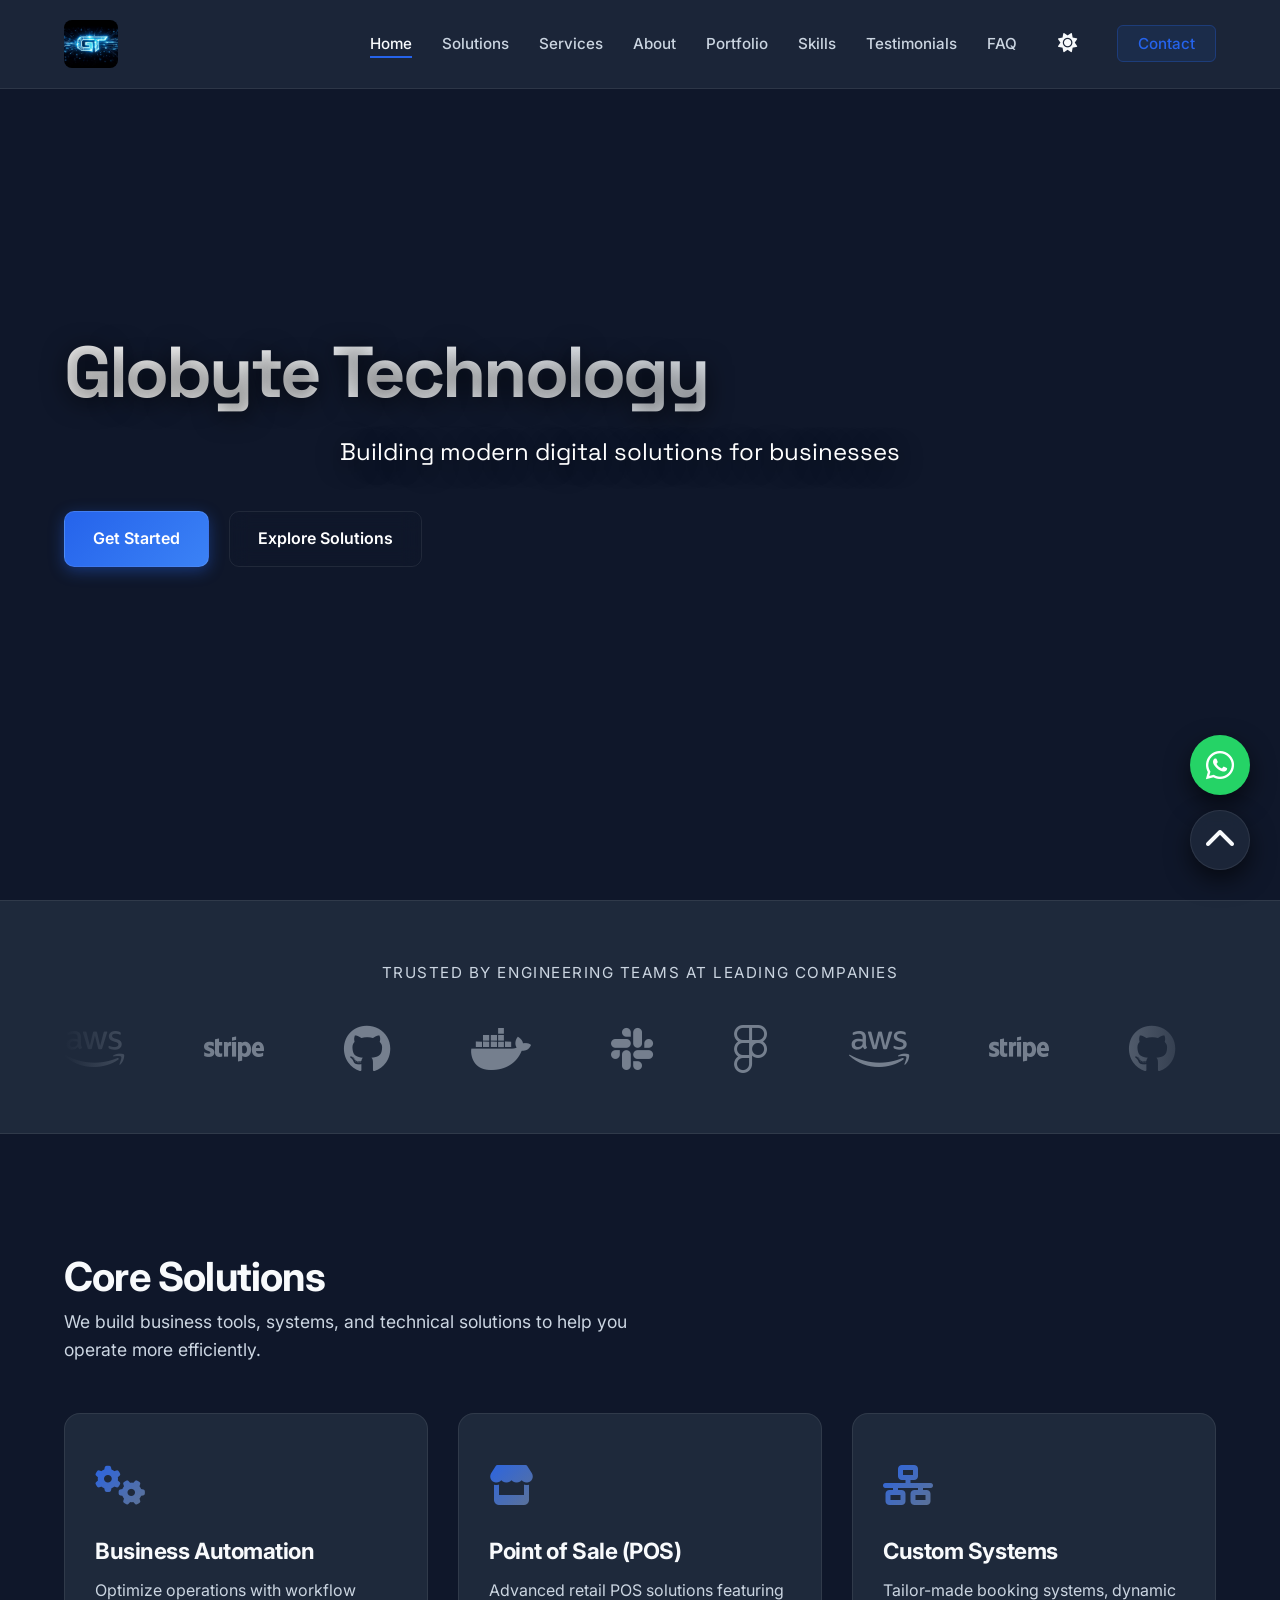
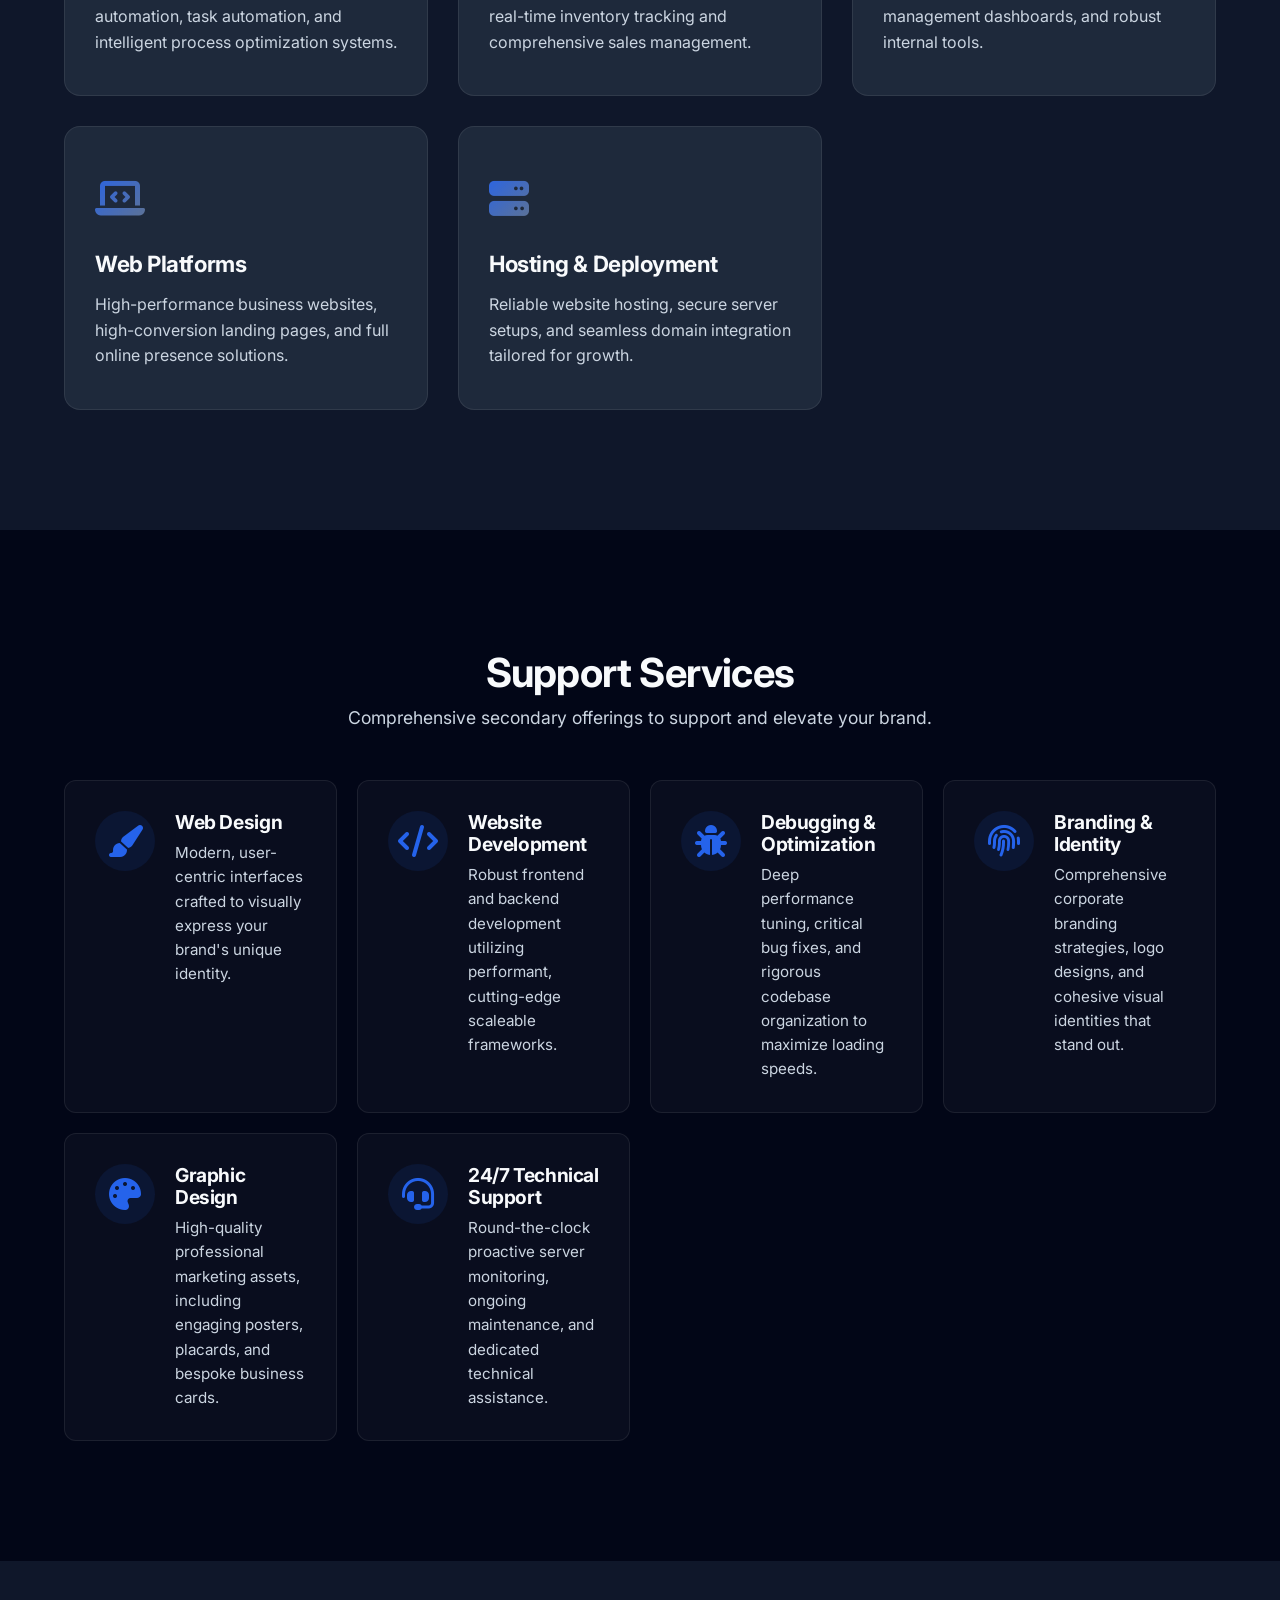
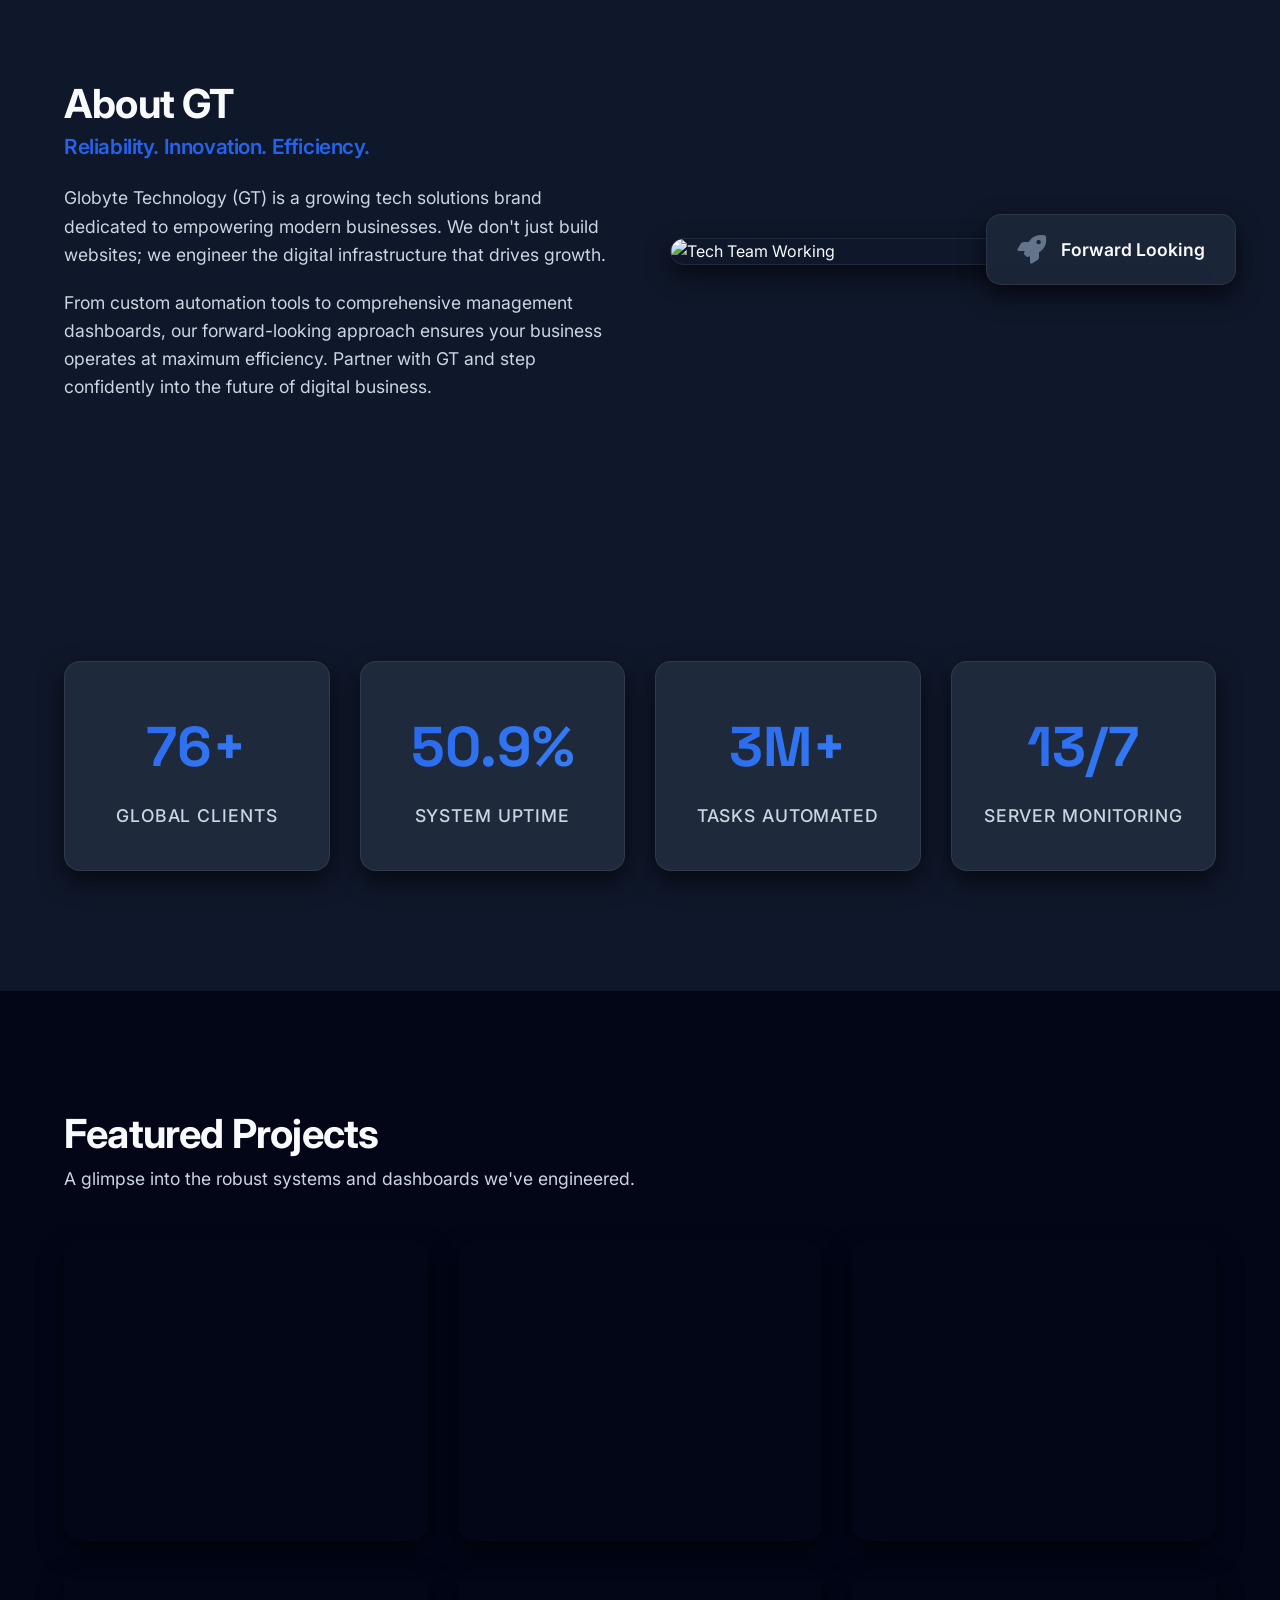
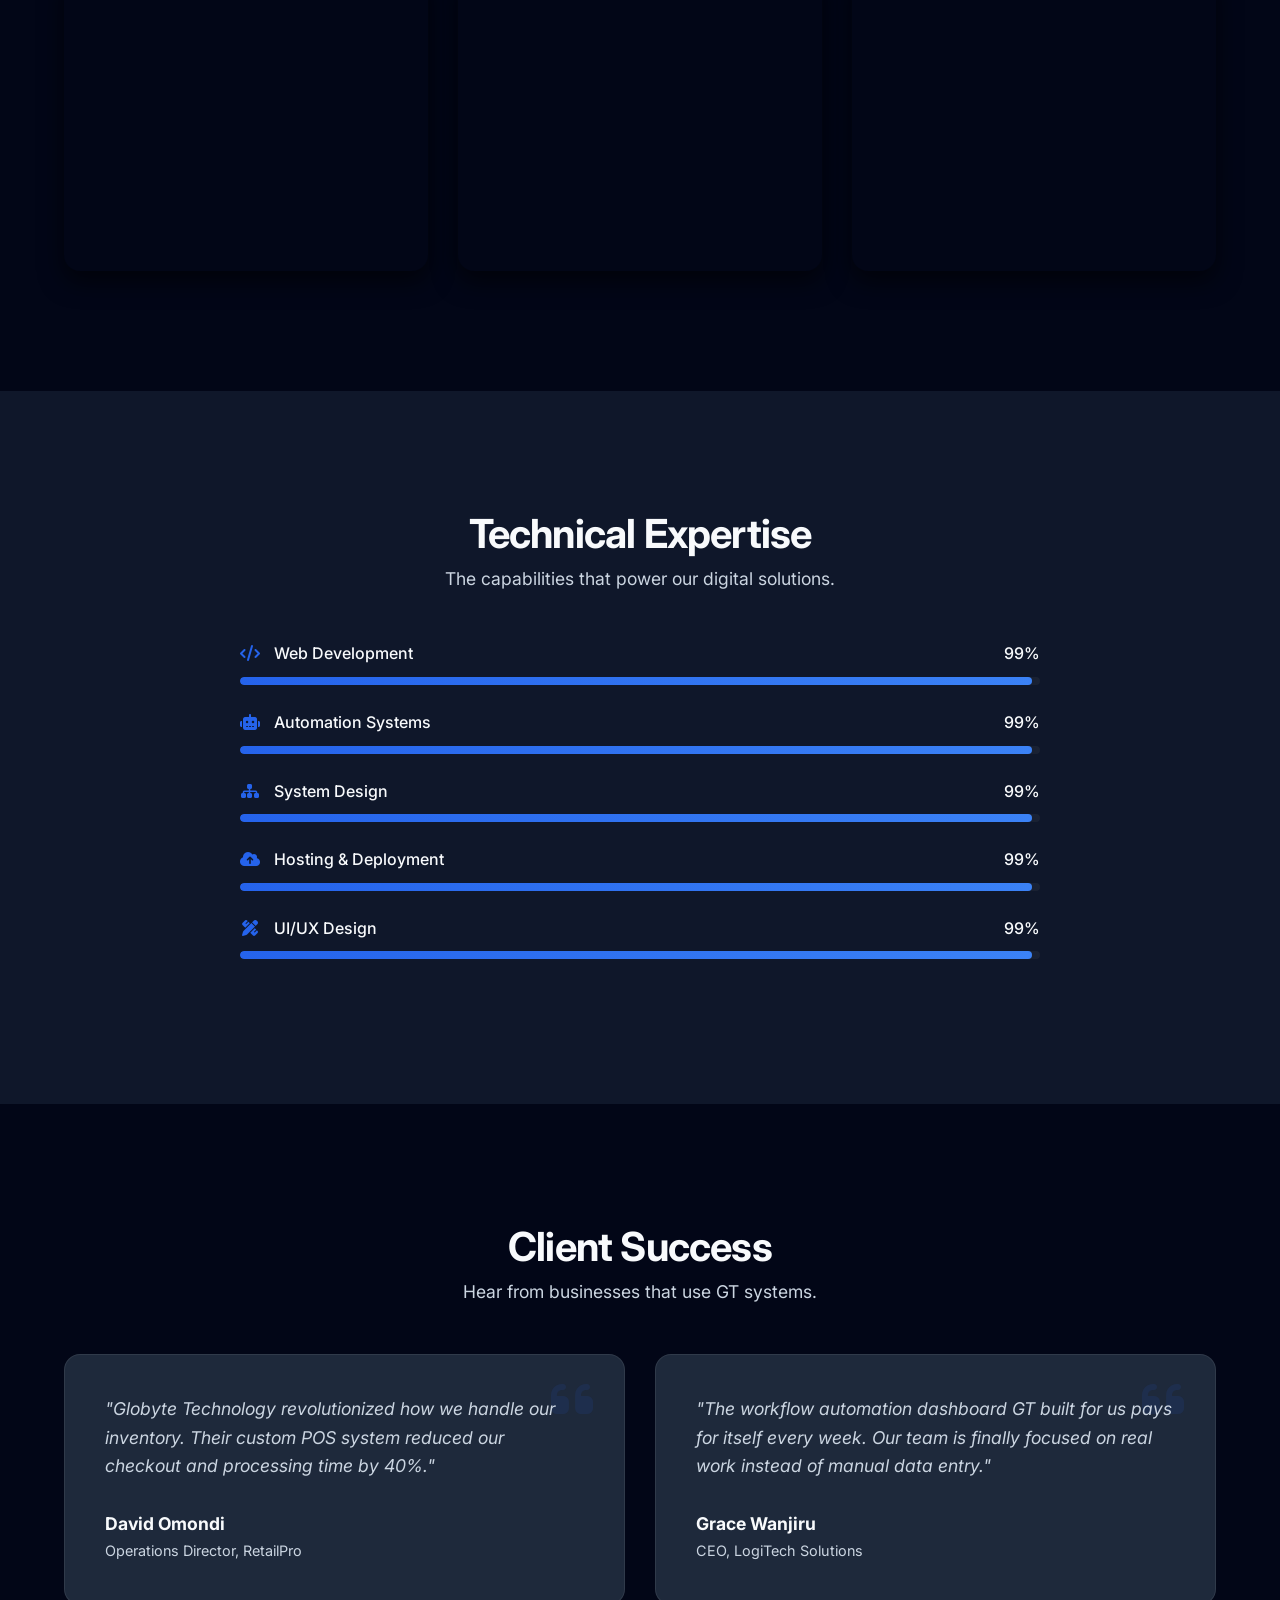
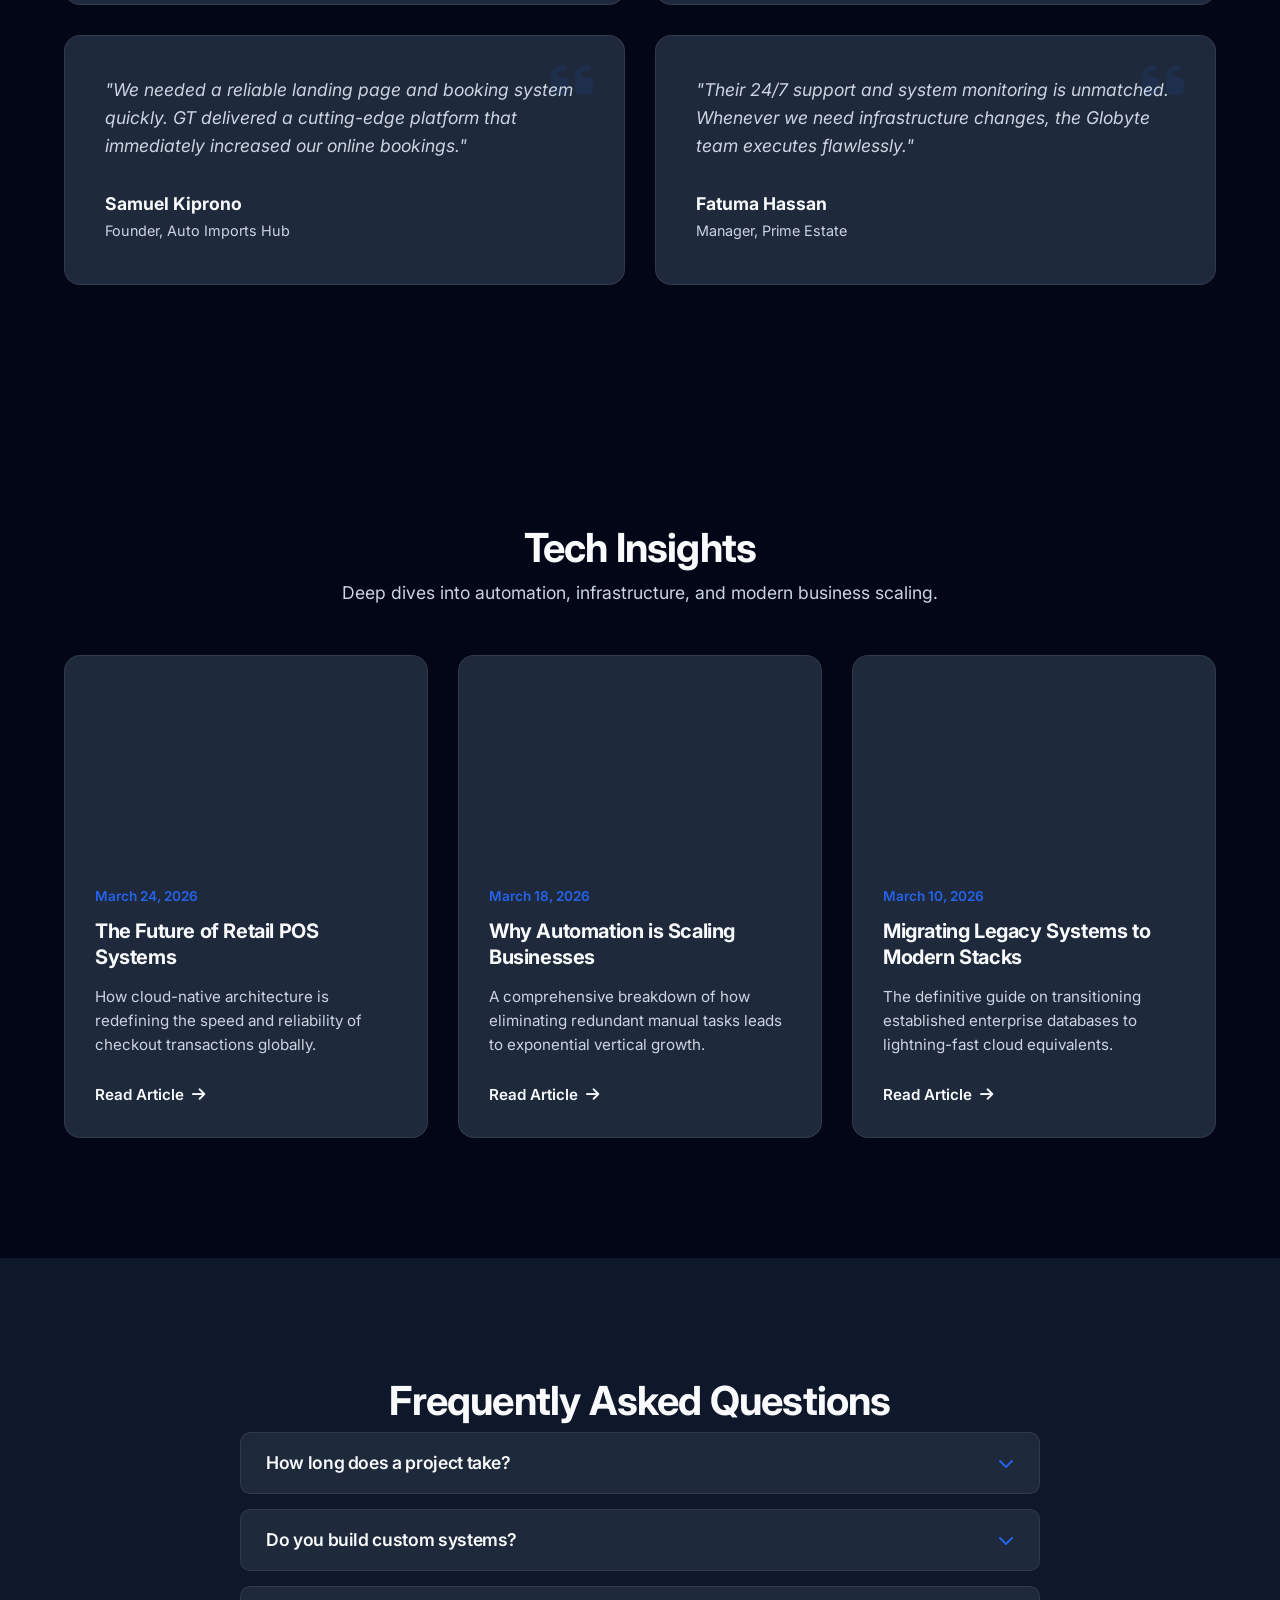
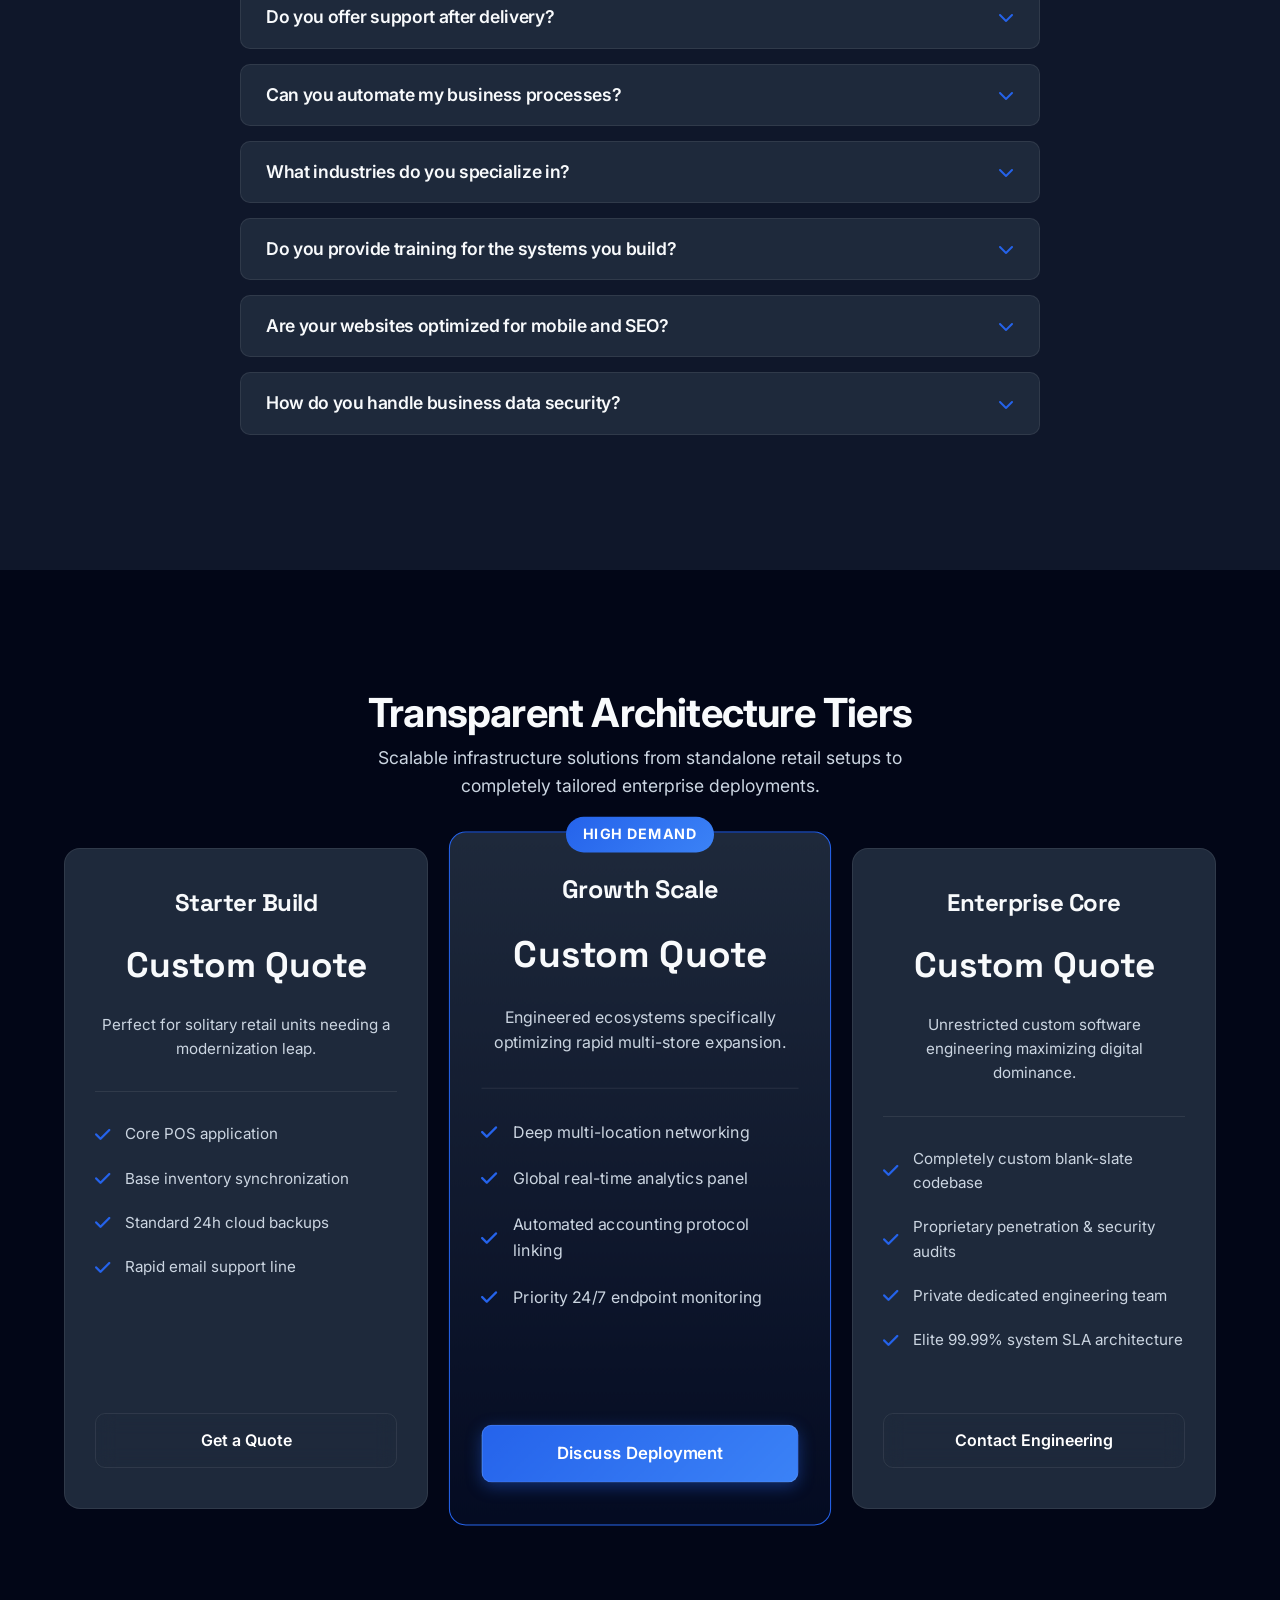
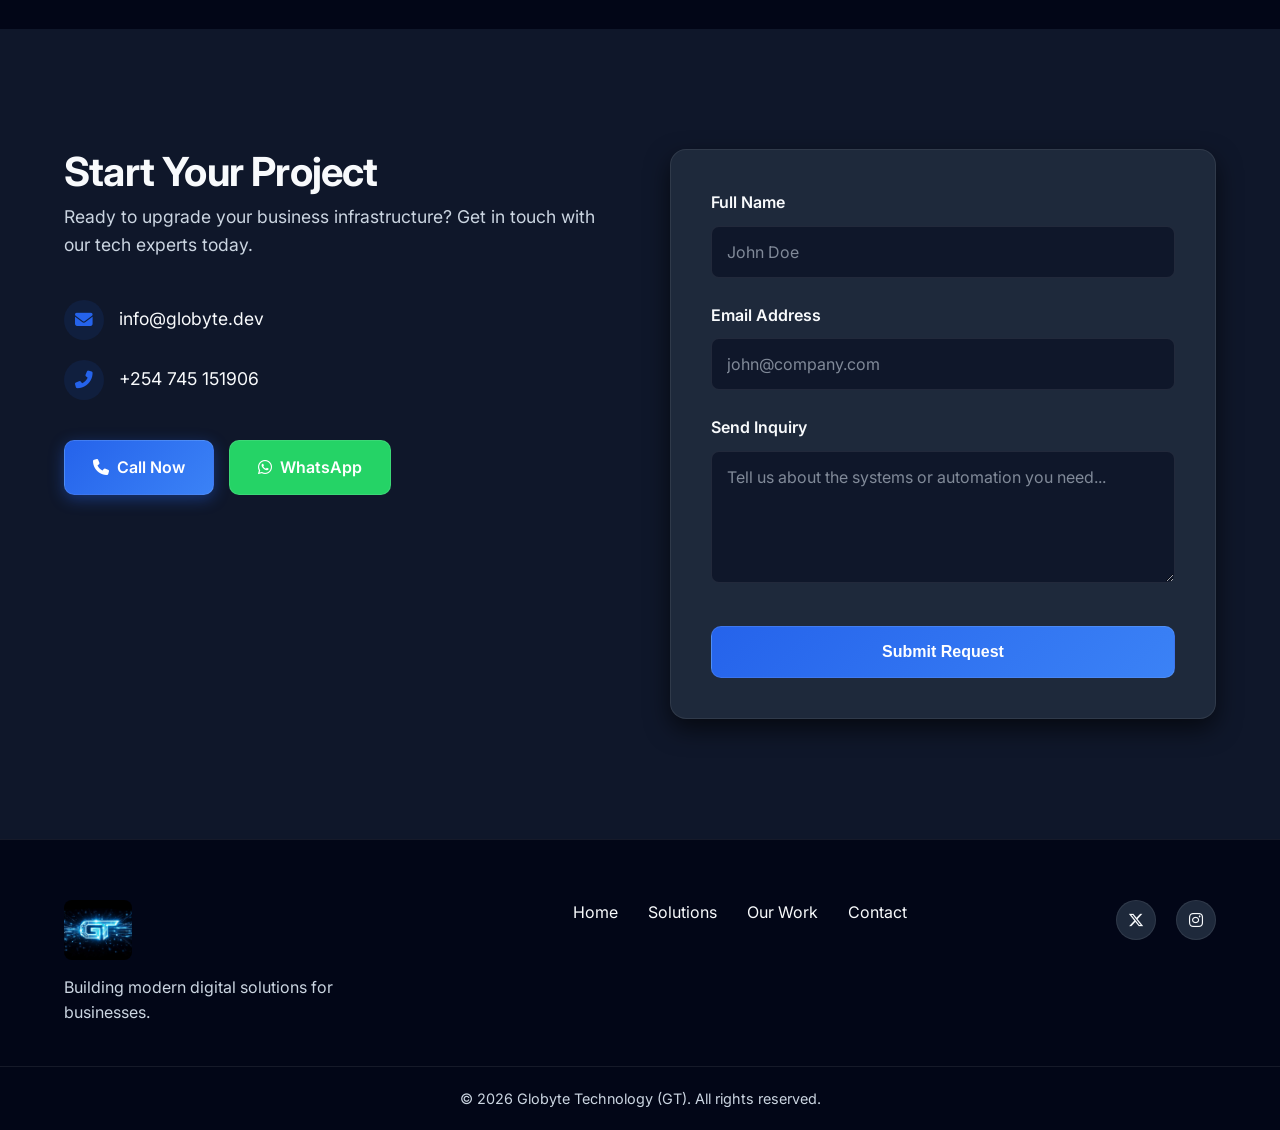
==== index.html @ 7b81b3b0 "Add files via upload" ====
<!DOCTYPE html>
<html lang="en">

<head>
    <meta charset="UTF-8">
    <meta name="viewport" content="width=device-width, initial-scale=1.0">
    <title>Globyte Technology | Premium Digital Solutions</title>
    <!-- Fonts -->
    <link rel="preconnect" href="https://fonts.googleapis.com">
    <link rel="preconnect" href="https://fonts.gstatic.com" crossorigin>
    <link
        href="https://fonts.googleapis.com/css2?family=Inter:wght@300;400;500;600;700;800&family=Space+Grotesk:wght@300;400;500;600;700&display=swap"
        rel="stylesheet">
    <!-- Icons -->
    <link rel="stylesheet" href="https://cdnjs.cloudflare.com/ajax/libs/font-awesome/6.5.2/css/all.min.css">
    <!-- Favicon -->
    <link rel="icon" href="logo.jpg" type="image/jpeg">
    <!-- Custom CSS -->
    <link rel="stylesheet" href="style.css">
</head>

<body>

    <!-- Navigation -->
    <header id="header" class="header">
        <div class="container nav-container">
            <a href="#home" class="logo">
                <img src="logo.jpg" alt="Globyte Technology Logo" class="logo-img">
            </a>
            <button class="mobile-nav-toggle" aria-label="Toggle navigation">
                <i class="fas fa-bars"></i>
            </button>
            <nav class="main-nav">
                <ul class="nav-list">
                    <li><a href="#home" class="nav-link">Home</a></li>
                    <li><a href="#solutions" class="nav-link">Solutions</a></li>
                    <li><a href="#services" class="nav-link">Services</a></li>
                    <li><a href="#about" class="nav-link">About</a></li>
                    <li><a href="#portfolio" class="nav-link">Portfolio</a></li>
                    <li><a href="#skills" class="nav-link">Skills</a></li>
                    <li><a href="#testimonials" class="nav-link">Testimonials</a></li>
                    <li><a href="#faq" class="nav-link">FAQ</a></li>
                    <li>
                        <button id="themeToggle" class="theme-toggle-btn" aria-label="Toggle Theme">
                            <i class="fas fa-sun"></i>
                        </button>
                    </li>
                    <li><a href="#contact" class="nav-link btn-navbar">Contact</a></li>
                </ul>
            </nav>
        </div>
    </header>

    <!-- Hero Section -->
    <section id="home" class="hero">
        <!-- Interactive Tech Particles Background -->
        <div id="particles-js" class="particles-container"></div>
        <div class="container hero-container" style="position: relative; z-index: 2;">
            <h1 class="hero-title reveal">Globyte Technology</h1>
            <p class="hero-tagline">Building modern digital solutions for businesses</p>
            <div class="hero-actions">
                <a href="#contact" class="btn btn-primary">Get Started</a>
                <a href="#solutions" class="btn btn-secondary">Explore Solutions</a>
            </div>
        </div>
    </section>

    <!-- Trusted By Section -->
    <section class="trusted-section">
        <div class="container">
            <p class="trusted-title">Trusted by engineering teams at leading companies</p>
            <div class="logo-carousel">
                <div class="logo-track">
                    <i class="fab fa-aws logo-icon"></i>
                    <i class="fab fa-stripe logo-icon"></i>
                    <i class="fab fa-github logo-icon"></i>
                    <i class="fab fa-docker logo-icon"></i>
                    <i class="fab fa-slack logo-icon"></i>
                    <i class="fab fa-figma logo-icon"></i>
                    <!-- Duplicated for infinite scroll -->
                    <i class="fab fa-aws logo-icon"></i>
                    <i class="fab fa-stripe logo-icon"></i>
                    <i class="fab fa-github logo-icon"></i>
                    <i class="fab fa-docker logo-icon"></i>
                    <i class="fab fa-slack logo-icon"></i>
                    <i class="fab fa-figma logo-icon"></i>
                </div>
            </div>
        </div>
    </section>

    <!-- Solutions Section -->
    <section id="solutions" class="section bg-dark">
        <div class="container section-header">
            <h2 class="section-title">Core Solutions</h2>
            <p class="section-subtitle">We build business tools, systems, and technical solutions to help you operate
                more efficiently.</p>
        </div>
        <div class="container solutions-grid">
            <!-- Solution Card 1 -->
            <div class="card solution-card reveal">
                <div class="card-icon"><i class="fas fa-cogs"></i></div>
                <h3 class="card-title">Business Automation</h3>
                <p class="card-desc">Optimize operations with workflow automation, task automation, and intelligent
                    process optimization systems.</p>
            </div>
            <!-- Solution Card 2 -->
            <div class="card solution-card reveal">
                <div class="card-icon"><i class="fas fa-store"></i></div>
                <h3 class="card-title">Point of Sale (POS)</h3>
                <p class="card-desc">Advanced retail POS solutions featuring real-time inventory tracking and
                    comprehensive sales management.</p>
            </div>
            <!-- Solution Card 3 -->
            <div class="card solution-card reveal">
                <div class="card-icon"><i class="fas fa-network-wired"></i></div>
                <h3 class="card-title">Custom Systems</h3>
                <p class="card-desc">Tailor-made booking systems, dynamic management dashboards, and robust internal
                    tools.</p>
            </div>
            <!-- Solution Card 4 -->
            <div class="card solution-card reveal">
                <div class="card-icon"><i class="fas fa-laptop-code"></i></div>
                <h3 class="card-title">Web Platforms</h3>
                <p class="card-desc">High-performance business websites, high-conversion landing pages, and full online
                    presence solutions.</p>
            </div>
            <!-- Solution Card 5 -->
            <div class="card solution-card reveal">
                <div class="card-icon"><i class="fas fa-server"></i></div>
                <h3 class="card-title">Hosting & Deployment</h3>
                <p class="card-desc">Reliable website hosting, secure server setups, and seamless domain integration
                    tailored for growth.</p>
            </div>
        </div>
    </section>

    <!-- Services Section -->
    <section id="services" class="section bg-darker">
        <div class="container section-header center">
            <h2 class="section-title">Support Services</h2>
            <p class="section-subtitle">Comprehensive secondary offerings to support and elevate your brand.</p>
        </div>
        <div class="container services-grid">
            <div class="service-item reveal">
                <i class="fas fa-paint-brush"></i>
                <div class="service-content">
                    <h4>Web Design</h4>
                    <p>Modern, user-centric interfaces crafted to visually express your brand's unique identity.</p>
                </div>
            </div>
            <div class="service-item reveal">
                <i class="fas fa-code"></i>
                <div class="service-content">
                    <h4>Website Development</h4>
                    <p>Robust frontend and backend development utilizing performant, cutting-edge scaleable frameworks.
                    </p>
                </div>
            </div>
            <div class="service-item reveal">
                <i class="fas fa-bug"></i>
                <div class="service-content">
                    <h4>Debugging & Optimization</h4>
                    <p>Deep performance tuning, critical bug fixes, and rigorous codebase organization to maximize
                        loading speeds.</p>
                </div>
            </div>
            <div class="service-item reveal">
                <i class="fas fa-fingerprint"></i>
                <div class="service-content">
                    <h4>Branding & Identity</h4>
                    <p>Comprehensive corporate branding strategies, logo designs, and cohesive visual identities that
                        stand out.</p>
                </div>
            </div>
            <div class="service-item reveal">
                <i class="fas fa-palette"></i>
                <div class="service-content">
                    <h4>Graphic Design</h4>
                    <p>High-quality professional marketing assets, including engaging posters, placards, and bespoke
                        business cards.</p>
                </div>
            </div>
            <div class="service-item reveal">
                <i class="fas fa-headset"></i>
                <div class="service-content">
                    <h4>24/7 Technical Support</h4>
                    <p>Round-the-clock proactive server monitoring, ongoing maintenance, and dedicated technical
                        assistance.</p>
                </div>
            </div>
        </div>
    </section>

    <!-- About Section -->
    <section id="about" class="section bg-dark">
        <div class="container about-container">
            <div class="about-content reveal">
                <h2 class="section-title">About GT</h2>
                <h3 class="about-subtitle">Reliability. Innovation. Efficiency.</h3>
                <p>Globyte Technology (GT) is a growing tech solutions brand dedicated to empowering modern businesses.
                    We don't just build websites; we engineer the digital infrastructure that drives growth.</p>
                <p>From custom automation tools to comprehensive management dashboards, our forward-looking approach
                    ensures your business operates at maximum efficiency. Partner with GT and step confidently into the
                    future of digital business.</p>
            </div>
            <div class="about-visual reveal">
                <div class="about-image-wrapper">
                    <img src="https://images.unsplash.com/photo-1573164713988-8665fc963095?auto=format&fit=crop&q=80&w=800"
                        alt="Tech Team Working" class="req-img">
                    <div class="glass-float">
                        <i class="fas fa-rocket"></i> <span class="float-text">Forward Looking</span>
                    </div>
                </div>
            </div>
        </div>
    </section>

    <!-- Stats Section -->
    <section class="section stats-section bg-dark">
        <div class="container">
            <div class="stats-grid">
                <div class="stat-item reveal">
                    <div class="stat-number" data-target="150" data-suffix="+">0</div>
                    <p class="stat-label">Global Clients</p>
                </div>
                <div class="stat-item reveal">
                    <div class="stat-number" data-target="99" data-suffix=".9%">0</div>
                    <p class="stat-label">System Uptime</p>
                </div>
                <div class="stat-item reveal">
                    <div class="stat-number" data-target="5" data-suffix="M+">0</div>
                    <p class="stat-label">Tasks Automated</p>
                </div>
                <div class="stat-item reveal">
                    <div class="stat-number" data-target="24" data-suffix="/7">0</div>
                    <p class="stat-label">Server Monitoring</p>
                </div>
            </div>
        </div>
    </section>

    <!-- Portfolio Section -->
    <section id="portfolio" class="section bg-darker">
        <div class="container section-header">
            <h2 class="section-title">Featured Projects</h2>
            <p class="section-subtitle">A glimpse into the robust systems and dashboards we've engineered.</p>
        </div>
        <div class="container portfolio-grid">
            <div class="portfolio-card reveal">
                <div class="portfolio-img"
                    style="background-image: url('https://images.unsplash.com/photo-1556740738-b6a63e27c4df?auto=format&fit=crop&q=80&w=800');">
                </div>
                <div class="portfolio-info">
                    <h4>Retail POS Dashboard</h4>
                    <p>Real-time inventory and sales tracking interface.</p>
                </div>
            </div>
            <div class="portfolio-card reveal">
                <div class="portfolio-img"
                    style="background-image: url('https://images.unsplash.com/photo-1460925895917-afdab827c52f?auto=format&fit=crop&q=80&w=800');">
                </div>
                <div class="portfolio-info">
                    <h4>Admin Analytics Panel</h4>
                    <p>Comprehensive data visualization and management system.</p>
                </div>
            </div>
            <div class="portfolio-card reveal">
                <div class="portfolio-img"
                    style="background-image: url('https://images.unsplash.com/photo-1555066931-bf19f8fd1085?auto=format&fit=crop&q=80&w=800');">
                </div>
                <div class="portfolio-info">
                    <h4>Workflow Automation Platform</h4>
                    <p>Custom software bridging gaps across major enterprise apps.</p>
                </div>
            </div>
            <div class="portfolio-card reveal">
                <div class="portfolio-img"
                    style="background-image: url('https://images.unsplash.com/photo-1518770660439-4636190af475?auto=format&fit=crop&q=80&w=800');">
                </div>
                <div class="portfolio-info">
                    <h4>Custom IoT Infrastructure</h4>
                    <p>Scalable hardware integration and real-time monitoring networks.</p>
                </div>
            </div>
            <div class="portfolio-card reveal">
                <div class="portfolio-img"
                    style="background-image: url('https://images.unsplash.com/photo-1550751827-4bd374c3f58b?auto=format&fit=crop&q=80&w=800');">
                </div>
                <div class="portfolio-info">
                    <h4>Enterprise Security Audits</h4>
                    <p>Full-stack vulnerability detection and protocol restructuring.</p>
                </div>
            </div>
            <div class="portfolio-card reveal">
                <div class="portfolio-img"
                    style="background-image: url('https://images.unsplash.com/photo-1488590528505-98d2b5aba04b?auto=format&fit=crop&q=80&w=800');">
                </div>
                <div class="portfolio-info">
                    <h4>B2B Client Portals</h4>
                    <p>Secure, high-performance web applications built natively.</p>
                </div>
            </div>
        </div>
    </section>

    <!-- Skills Section -->
    <section id="skills" class="section bg-dark">
        <div class="container section-header center">
            <h2 class="section-title">Technical Expertise</h2>
            <p class="section-subtitle">The capabilities that power our digital solutions.</p>
        </div>
        <div class="container skills-container">
            <div class="skill-item reveal">
                <div class="skill-info">
                    <span class="skill-name"><i class="fas fa-code"></i> Web Development</span>
                    <span class="skill-percent">99%</span>
                </div>
                <div class="skill-bar">
                    <div class="skill-progress" data-width="99%"></div>
                </div>
            </div>
            <div class="skill-item reveal">
                <div class="skill-info">
                    <span class="skill-name"><i class="fas fa-robot"></i> Automation Systems</span>
                    <span class="skill-percent">99%</span>
                </div>
                <div class="skill-bar">
                    <div class="skill-progress" data-width="99%"></div>
                </div>
            </div>
            <div class="skill-item reveal">
                <div class="skill-info">
                    <span class="skill-name"><i class="fas fa-sitemap"></i> System Design</span>
                    <span class="skill-percent">99%</span>
                </div>
                <div class="skill-bar">
                    <div class="skill-progress" data-width="99%"></div>
                </div>
            </div>
            <div class="skill-item reveal">
                <div class="skill-info">
                    <span class="skill-name"><i class="fas fa-cloud-upload-alt"></i> Hosting & Deployment</span>
                    <span class="skill-percent">99%</span>
                </div>
                <div class="skill-bar">
                    <div class="skill-progress" data-width="99%"></div>
                </div>
            </div>
            <div class="skill-item reveal">
                <div class="skill-info">
                    <span class="skill-name"><i class="fas fa-pencil-ruler"></i> UI/UX Design</span>
                    <span class="skill-percent">99%</span>
                </div>
                <div class="skill-bar">
                    <div class="skill-progress" data-width="99%"></div>
                </div>
            </div>
        </div>
    </section>

    <!-- Testimonials Section -->
    <section id="testimonials" class="section bg-darker">
        <div class="container section-header center">
            <h2 class="section-title">Client Success</h2>
            <p class="section-subtitle">Hear from businesses that use GT systems.</p>
        </div>
        <div class="container testimonials-grid">
            <!-- Testimonial 1 -->
            <div class="testimonial-card reveal">
                <i class="fas fa-quote-left quote-icon"></i>
                <p class="testimonial-text">"Globyte Technology revolutionized how we handle our inventory. Their custom
                    POS system reduced our checkout and processing time by 40%."</p>
                <div class="testimonial-author">

                    <div class="author-info">
                        <strong>David Omondi</strong>
                        <span>Operations Director, RetailPro</span>
                    </div>
                </div>
            </div>
            <!-- Testimonial 2 -->
            <div class="testimonial-card reveal">
                <i class="fas fa-quote-left quote-icon"></i>
                <p class="testimonial-text">"The workflow automation dashboard GT built for us pays for itself every
                    week. Our team is finally focused on real work instead of manual data entry."</p>
                <div class="testimonial-author">

                    <div class="author-info">
                        <strong>Grace Wanjiru</strong>
                        <span>CEO, LogiTech Solutions</span>
                    </div>
                </div>
            </div>
            <!-- Testimonial 3 -->
            <div class="testimonial-card reveal">
                <i class="fas fa-quote-left quote-icon"></i>
                <p class="testimonial-text">"We needed a reliable landing page and booking system quickly. GT delivered
                    a cutting-edge platform that immediately increased our online bookings."</p>
                <div class="testimonial-author">

                    <div class="author-info">
                        <strong>Samuel Kiprono</strong>
                        <span>Founder, Auto Imports Hub</span>
                    </div>
                </div>
            </div>
            <!-- Testimonial 4 -->
            <div class="testimonial-card reveal">
                <i class="fas fa-quote-left quote-icon"></i>
                <p class="testimonial-text">"Their 24/7 support and system monitoring is unmatched. Whenever we need
                    infrastructure changes, the Globyte team executes flawlessly."</p>
                <div class="testimonial-author">

                    <div class="author-info">
                        <strong>Fatuma Hassan</strong>
                        <span>Manager, Prime Estate</span>
                    </div>
                </div>
            </div>
        </div>
    </section>

    <!-- Tech Insights Section -->
    <section id="insights" class="section bg-darker">
        <div class="container">
            <div class="section-header center reveal">
                <h2 class="section-title">Tech Insights</h2>
                <p class="section-subtitle">Deep dives into automation, infrastructure, and modern business scaling.</p>
            </div>
            <div class="insights-grid">
                <a href="article.html" class="insight-card reveal">
                    <div class="insight-img" style="background-image: url('https://images.unsplash.com/photo-1551288049-bebda4e38f71?auto=format&fit=crop&q=80&w=800');"></div>
                    <div class="insight-content">
                        <span class="insight-date">March 24, 2026</span>
                        <h4>The Future of Retail POS Systems</h4>
                        <p>How cloud-native architecture is redefining the speed and reliability of checkout transactions globally.</p>
                        <span class="insight-link">Read Article <i class="fas fa-arrow-right"></i></span>
                    </div>
                </a>
                <a href="article.html" class="insight-card reveal">
                    <div class="insight-img" style="background-image: url('https://images.unsplash.com/photo-1451187580459-43490279c0fa?auto=format&fit=crop&q=80&w=800');"></div>
                    <div class="insight-content">
                        <span class="insight-date">March 18, 2026</span>
                        <h4>Why Automation is Scaling Businesses</h4>
                        <p>A comprehensive breakdown of how eliminating redundant manual tasks leads to exponential vertical growth.</p>
                        <span class="insight-link">Read Article <i class="fas fa-arrow-right"></i></span>
                    </div>
                </a>
                <a href="article.html" class="insight-card reveal">
                    <div class="insight-img" style="background-image: url('https://images.unsplash.com/photo-1504868584819-f8e8b4b6d7e3?auto=format&fit=crop&q=80&w=800');"></div>
                    <div class="insight-content">
                        <span class="insight-date">March 10, 2026</span>
                        <h4>Migrating Legacy Systems to Modern Stacks</h4>
                        <p>The definitive guide on transitioning established enterprise databases to lightning-fast cloud equivalents.</p>
                        <span class="insight-link">Read Article <i class="fas fa-arrow-right"></i></span>
                    </div>
                </a>
            </div>
        </div>
    </section>

    <!-- FAQ Section -->
    <section id="faq" class="section bg-dark">
        <div class="container section-header center">
            <h2 class="section-title">Frequently Asked Questions</h2>
        </div>
        <div class="container faq-container">
            <details class="faq-item reveal">
                <summary class="faq-question">
                    <h4>How long does a project take?</h4>
                    <i class="fas fa-chevron-down"></i>
                </summary>
                <div class="faq-answer">
                    <p>Timelines vary based on complexity. A standard business website takes 2-4 weeks, while custom
                        automation systems or POS dashboards typically require 6-10 weeks of development and testing.
                    </p>
                </div>
            </details>
            <details class="faq-item reveal">
                <summary class="faq-question">
                    <h4>Do you build custom systems?</h4>
                    <i class="fas fa-chevron-down"></i>
                </summary>
                <div class="faq-answer">
                    <p>Yes. Custom system design is our core expertise. We dive deep into your business requirements to
                        architect tailored dashboards, internal tools, and management software that fits your exact
                        workflow.</p>
                </div>
            </details>
            <details class="faq-item reveal">
                <summary class="faq-question">
                    <h4>Do you offer support after delivery?</h4>
                    <i class="fas fa-chevron-down"></i>
                </summary>
                <div class="faq-answer">
                    <p>Absolutely. We provide 24/7 technical support, system maintenance, and performance optimization
                        to ensure your digital infrastructure remains robust and up-to-date.</p>
                </div>
            </details>
            <details class="faq-item reveal">
                <summary class="faq-question">
                    <h4>Can you automate my business processes?</h4>
                    <i class="fas fa-chevron-down"></i>
                </summary>
                <div class="faq-answer">
                    <p>Yes, we specialize in identifying bottlenecks and implementing intelligent workflow and task
                        automation algorithms that save your team hours of manual labor.</p>
                </div>
            </details>
            <!-- New FAQ Items -->
            <details class="faq-item reveal">
                <summary class="faq-question">
                    <h4>What industries do you specialize in?</h4>
                    <i class="fas fa-chevron-down"></i>
                </summary>
                <div class="faq-answer">
                    <p>While our digital solutions are incredibly versatile, our systems are especially impactful for
                        retail, logistics, real estate, and service-oriented businesses aiming to scale quickly in local
                        and global markets.</p>
                </div>
            </details>
            <details class="faq-item reveal">
                <summary class="faq-question">
                    <h4>Do you provide training for the systems you build?</h4>
                    <i class="fas fa-chevron-down"></i>
                </summary>
                <div class="faq-answer">
                    <p>Absolutely. Delivering the software is only half the job. We provide hands-on remote or live
                        training sessions for your staff, along with comprehensive documentation so your team can use
                        the system confidently.</p>
                </div>
            </details>
            <details class="faq-item reveal">
                <summary class="faq-question">
                    <h4>Are your websites optimized for mobile and SEO?</h4>
                    <i class="fas fa-chevron-down"></i>
                </summary>
                <div class="faq-answer">
                    <p>Every website and web platform we build uses mobile-first responsive design. We also configure
                        advanced on-page SEO best practices (metadata, quick load speeds, semantic HTML) to maximize
                        your visibility on search engines.</p>
                </div>
            </details>
            <details class="faq-item reveal">
                <summary class="faq-question">
                    <h4>How do you handle business data security?</h4>
                    <i class="fas fa-chevron-down"></i>
                </summary>
                <div class="faq-answer">
                    <p>Security is paramount. Our custom dashboards and POS applications are built with modern
                        authentication protocols, robust encryption, and automated database backups to ensure your
                        sensitive business data is shielded.</p>
                </div>
            </details>
        </div>
    </section>

    <!-- Pricing Section -->
    <section id="pricing" class="section bg-darker">
        <div class="container">
            <div class="section-header center reveal">
                <h2 class="section-title">Transparent Architecture Tiers</h2>
                <p class="section-subtitle">Scalable infrastructure solutions from standalone retail setups to completely tailored enterprise deployments.</p>
            </div>
            <div class="pricing-grid">
                <!-- Tier 1 -->
                <div class="pricing-card reveal">
                    <div class="pricing-header">
                        <h3>Starter Build</h3>
                        <div class="price"><span>Custom Quote</span></div>
                        <p>Perfect for solitary retail units needing a modernization leap.</p>
                    </div>
                    <ul class="pricing-features">
                        <li><i class="fas fa-check"></i> Core POS application</li>
                        <li><i class="fas fa-check"></i> Base inventory synchronization</li>
                        <li><i class="fas fa-check"></i> Standard 24h cloud backups</li>
                        <li><i class="fas fa-check"></i> Rapid email support line</li>
                    </ul>
                    <a href="#contact" class="btn btn-secondary">Get a Quote</a>
                </div>
                
                <!-- Tier 2 -->
                <div class="pricing-card popular reveal">
                    <div class="popular-badge">High Demand</div>
                    <div class="pricing-header">
                        <h3>Growth Scale</h3>
                        <div class="price"><span>Custom Quote</span></div>
                        <p>Engineered ecosystems specifically optimizing rapid multi-store expansion.</p>
                    </div>
                    <ul class="pricing-features">
                        <li><i class="fas fa-check"></i> Deep multi-location networking</li>
                        <li><i class="fas fa-check"></i> Global real-time analytics panel</li>
                        <li><i class="fas fa-check"></i> Automated accounting protocol linking</li>
                        <li><i class="fas fa-check"></i> Priority 24/7 endpoint monitoring</li>
                    </ul>
                    <a href="#contact" class="btn btn-primary">Discuss Deployment</a>
                </div>
                
                <!-- Tier 3 -->
                <div class="pricing-card reveal">
                    <div class="pricing-header">
                        <h3>Enterprise Core</h3>
                        <div class="price"><span>Custom Quote</span></div>
                        <p>Unrestricted custom software engineering maximizing digital dominance.</p>
                    </div>
                    <ul class="pricing-features">
                        <li><i class="fas fa-check"></i> Completely custom blank-slate codebase</li>
                        <li><i class="fas fa-check"></i> Proprietary penetration & security audits</li>
                        <li><i class="fas fa-check"></i> Private dedicated engineering team</li>
                        <li><i class="fas fa-check"></i> Elite 99.99% system SLA architecture</li>
                    </ul>
                    <a href="#contact" class="btn btn-secondary">Contact Engineering</a>
                </div>
            </div>
        </div>
    </section>

    <!-- Contact Section -->
    <section id="contact" class="section bg-dark">
        <div class="container contact-container">
            <div class="contact-info reveal">
                <h2 class="section-title">Start Your Project</h2>
                <p>Ready to upgrade your business infrastructure? Get in touch with our tech experts today.</p>
                <div class="contact-methods">
                    <a href="mailto:info@globyte.dev" class="contact-method contact-link">
                        <i class="fas fa-envelope"></i>
                        <span>info@globyte.dev</span>
                    </a>
                    <a href="tel:+254745151906" class="contact-method contact-link">
                        <i class="fas fa-phone-alt"></i>
                        <span>+254 745 151906</span>
                    </a>
                </div>
                <div class="contact-actions">
                    <a href="tel:+254745151906" class="btn btn-primary"><i class="fas fa-phone"></i> Call Now</a>
                    <a href="https://wa.me/254745151906" class="btn btn-whatsapp"><i class="fab fa-whatsapp"></i>
                        WhatsApp</a>
                </div>
            </div>
            <div class="contact-form-wrapper reveal">
                <!-- Using Formspree to handle static form emails -->
                <form class="contact-form" action="https://formspree.io/f/xjgpkkdn" method="POST">
                    <div class="form-group">
                        <label for="name">Full Name</label>
                        <input type="text" name="name" id="name" placeholder="John Doe" required>
                    </div>
                    <div class="form-group">
                        <label for="email">Email Address</label>
                        <input type="email" name="email" id="email" placeholder="john@company.com" required>
                    </div>
                    <div class="form-group">
                        <label for="message">Send Inquiry</label>
                        <textarea name="message" id="message" rows="5"
                            placeholder="Tell us about the systems or automation you need..." required></textarea>
                    </div>
                    <button type="submit" class="btn btn-submit">Submit Request</button>
                </form>
            </div>
        </div>
    </section>

    <!-- Footer -->
    <footer class="footer">
        <div class="container footer-content">
            <div class="footer-brand">
                <img src="logo.jpg" alt="Globyte Technology Logo" class="footer-logo">
                <p>Building modern digital solutions for businesses.</p>
            </div>
            <div class="footer-links">
                <a href="#home">Home</a>
                <a href="#solutions">Solutions</a>
                <a href="#portfolio">Our Work</a>
                <a href="#contact">Contact</a>
            </div>
            <div class="footer-social">
                <a href="https://x.com/globyte_tech?s=21" aria-label="X/Twitter" target="_blank"><i
                        class="fab fa-x-twitter"></i></a>
                <a href="https://x.com/globyte_tech?s=21" aria-label="Instagram" target="_blank"><i
                        class="fab fa-instagram"></i></a>
            </div>
        </div>
        <div class="footer-bottom">
            <p>&copy; 2026 Globyte Technology (GT). All rights reserved.</p>
        </div>
    </footer>

    <!-- Floating Actions -->
    <div class="floating-actions">
        <a href="https://wa.me/254745151906" class="float-btn float-whatsapp" aria-label="Chat on WhatsApp" target="_blank">
            <i class="fab fa-whatsapp"></i>
        </a>
        <button id="scrollToTopBtn" class="float-btn float-top" aria-label="Scroll to top">
            <i class="fas fa-chevron-up"></i>
        </button>
    </div>

    <!-- Scripts -->
    <script src="https://cdn.jsdelivr.net/npm/particles.js@2.0.0/particles.min.js"></script>
    <script src="script.js"></script>
</body>

</html>
---- style.css ----
/* Variables - Corporate Slate & Professional Blue Theme */
:root {
    --color-bg-darker: #020617; 
    --color-bg-dark: #0F172A; 
    --color-bg-card: #1E293B; 
    --color-primary: #2563eb; 
    --color-primary-hover: #1d4ed8;
    --color-secondary: #3b82f6; 
    --color-accent: #64748b; 
    
    --color-text-main: #F8FAFC;
    --color-text-muted: #cbd5e1;
    
    --font-main: 'Inter', sans-serif;
    
    --transition: all 0.4s cubic-bezier(0.165, 0.84, 0.44, 1);
    --glass-bg: rgba(30, 41, 59, 0.85);
    --glass-border: rgba(255, 255, 255, 0.08);
    --shadow-soft: 0 10px 25px rgba(0, 0, 0, 0.6);
    --shadow-glow: 0 4px 15px rgba(0, 0, 0, 0.4); /* Removed neon glow */
}

/* Light Theme Variables */
[data-theme="light"] {
    --color-bg-darker: #F8FAFC; 
    --color-bg-dark: #FFFFFF; 
    --color-bg-card: #F1F5F9; 
    --color-primary: #2563eb; 
    --color-primary-hover: #1d4ed8;
    --color-secondary: #3b82f6; 
    --color-accent: #64748b; 
    
    --color-text-main: #0F172A;
    --color-text-muted: #475569;
    
    --glass-bg: rgba(255, 255, 255, 0.85);
    --glass-border: rgba(0, 0, 0, 0.1);
    --shadow-soft: 0 10px 25px rgba(0, 0, 0, 0.05);
    --shadow-glow: 0 4px 15px rgba(0, 0, 0, 0.05);
}

/* Reset & Base */
* {
    margin: 0;
    padding: 0;
    box-sizing: border-box;
}

html {
    scroll-behavior: smooth;
    font-size: 16px;
}

body {
    font-family: var(--font-main);
    background-color: var(--color-bg-dark);
    color: var(--color-text-main);
    line-height: 1.6;
    overflow-x: hidden;
}

ul { list-style: none; }

a {
    text-decoration: none;
    color: inherit;
    transition: var(--transition);
}

img {
    max-width: 100%;
    height: auto;
    display: block;
}

.container {
    width: 90%;
    max-width: 1200px;
    margin: 0 auto;
}

.section { padding: 120px 0; }
.bg-dark { background-color: var(--color-bg-dark); }
.bg-darker { background-color: var(--color-bg-darker); }

/* Typography */
h1, h2, h3, h4, h5, h6 {
    line-height: 1.15;
    margin-bottom: 1rem;
    font-weight: 700;
    letter-spacing: -0.02em;
}

.section-title {
    font-size: 2.5rem;
    color: var(--color-text-main);
    margin-bottom: 0.5rem;
}

.hero-tagline {
    font-size: 1.35rem;
    font-weight: 500;
    color: #FFFFFF !important;
    margin-bottom: 40px;
    max-width: 600px;
    margin-left: auto;
    margin-right: auto;
}

.section-subtitle {
    font-size: 1.1rem;
    color: var(--color-text-muted);
    margin-bottom: 3rem;
    max-width: 600px;
}

.section-header.center {
    text-align: center;
    display: flex;
    flex-direction: column;
    align-items: center;
}

/* Buttons */
.btn {
    display: inline-flex;
    align-items: center;
    justify-content: center;
    gap: 8px;
    padding: 14px 28px;
    border-radius: 10px;
    font-weight: 600;
    font-size: 1rem;
    cursor: pointer;
    transition: var(--transition);
    border: 1px solid rgba(255, 255, 255, 0.1);
    text-align: center;
}

.btn-primary {
    background: linear-gradient(135deg, var(--color-primary), var(--color-secondary));
    color: white;
    box-shadow: 0 4px 15px rgba(37, 99, 235, 0.4);
}

.btn-primary:hover {
    transform: translateY(-3px);
    box-shadow: 0 8px 25px rgba(37, 99, 235, 0.6);
}

.btn-secondary {
    background: transparent;
    color: white;
    border: 1px solid var(--glass-border);
    backdrop-filter: blur(10px);
}

.btn-secondary:hover {
    background: rgba(255, 255, 255, 0.05);
    border-color: var(--color-primary);
    transform: translateY(-3px);
}

.btn-submit {
    width: 100%;
    background: linear-gradient(135deg, var(--color-primary), var(--color-secondary));
    color: white;
    padding: 16px;
    margin-top: 10px;
}

.btn-submit:hover { box-shadow: var(--shadow-glow); }

.btn-whatsapp {
    background-color: #25D366;
    color: white;
}
.btn-whatsapp:hover {
    background-color: #1ebe57;
    transform: translateY(-3px);
    box-shadow: 0 8px 25px rgba(37, 211, 102, 0.4);
}

/* Animations */
.reveal {
    opacity: 0;
    transform: translateY(40px);
    transition: var(--transition);
}

.reveal.active {
    opacity: 1;
    transform: translateY(0);
}

/* Header & Navigation */
.header {
    position: fixed;
    top: 0; left: 0; width: 100%;
    padding: 20px 0;
    z-index: 1000;
    background: var(--glass-bg);
    backdrop-filter: blur(10px);
    border-bottom: 1px solid var(--glass-border);
    transition: var(--transition);
}

.header.scrolled {
    padding: 15px 0;
    box-shadow: var(--shadow-soft);
}

.nav-container {
    display: flex;
    justify-content: space-between;
    align-items: center;
}

.logo-img {
    height: 48px;
    width: auto;
    object-fit: contain;
    border-radius: 8px; /* Slight rounding to blend well with the design */
}

.main-nav { display: flex; align-items: center; }

.nav-list {
    display: flex;
    gap: 30px;
    align-items: center;
}

.nav-link {
    font-size: 0.95rem;
    font-weight: 500;
    color: var(--color-text-muted);
    position: relative;
}

.nav-link:hover, .nav-link.active { color: var(--color-text-main); }

.nav-link::after {
    content: '';
    position: absolute;
    bottom: -5px;
    left: 0;
    width: 0;
    height: 2px;
    background: var(--color-primary);
    transition: var(--transition);
}

.nav-link:hover::after, .nav-link.active::after { width: 100%; }
.btn-navbar::after { display: none; }

.btn-navbar {
    background: rgba(37, 99, 235, 0.1);
    color: var(--color-primary);
    padding: 8px 20px;
    border-radius: 6px;
    border: 1px solid rgba(37, 99, 235, 0.3);
}

.btn-navbar:hover {
    background: var(--color-primary);
    color: white;
}

.theme-toggle-btn {
    background: transparent;
    border: none;
    color: var(--color-text-main);
    font-size: 1.2rem;
    cursor: pointer;
    transition: var(--transition);
    display: flex;
    align-items: center;
    justify-content: center;
    width: 40px;
    height: 40px;
    border-radius: 50%;
}
.theme-toggle-btn:hover {
    background: rgba(128, 128, 128, 0.1);
}

.mobile-nav-toggle {
    display: none;
    background: none;
    border: none;
    color: white;
    font-size: 1.5rem;
    cursor: pointer;
}

/* Hero Section */
.hero {
    height: 100vh;
    min-height: 600px;
    display: flex;
    align-items: center;
    position: relative;
    background: url('https://images.unsplash.com/photo-1558494949-ef010cbdcc31?auto=format&fit=crop&q=80&w=2000') center/cover no-repeat;
}

.hero-overlay {
    position: absolute;
    top: 0;
    left: 0;
    width: 100%;
    height: 100%;
    background: linear-gradient(90deg, rgba(5,8,17,0.95) 0%, rgba(5,8,17,0.7) 100%);
    z-index: 1;
}

.hero-content {
    position: relative;
    z-index: 2;
    max-width: 800px;
    padding-top: 80px;
}

.hero-title {
    font-family: 'Space Grotesk', sans-serif;
    font-size: 4.5rem;
    font-weight: 700;
    letter-spacing: -0.04em;
    margin-bottom: 20px;
    background: linear-gradient(to right, #FFFFFF, var(--color-text-muted));
    -webkit-background-clip: text;
    background-clip: text;
    -webkit-text-fill-color: transparent;
    line-height: 1.1;
}

.hero-tagline {
    font-family: 'Space Grotesk', sans-serif;
    font-size: 1.5rem;
    color: var(--color-text-muted);
    margin-bottom: 40px;
    font-weight: 400;
}

.hero-actions { display: flex; gap: 20px; }

/* Solutions Section */
.solutions-grid {
    display: grid;
    grid-template-columns: repeat(auto-fit, minmax(320px, 1fr));
    gap: 30px;
}

.solution-card {
    background: var(--color-bg-card);
    border: 1px solid var(--glass-border);
    border-radius: 16px;
    padding: 40px 30px;
    transition: var(--transition);
    position: relative;
    overflow: hidden;
}

.solution-card::before {
    content: '';
    position: absolute;
    top: 0; left: 0; width: 100%; height: 100%;
    background: radial-gradient(circle at top right, rgba(37, 99, 235,0.1), transparent 50%);
    opacity: 0;
    transition: var(--transition);
}

.solution-card:hover {
    transform: translateY(-10px);
    border-color: rgba(37, 99, 235, 0.3);
    box-shadow: 0 25px 50px -12px rgba(0,0,0,0.7);
}

.solution-card:hover::before { opacity: 1; }

.card-icon {
    font-size: 2.5rem;
    color: var(--color-secondary);
    margin-bottom: 20px;
    /* gradient text effect for icon */
    background: linear-gradient(135deg, var(--color-primary), var(--color-accent));
    -webkit-background-clip: text;
    background-clip: text;
    -webkit-text-fill-color: transparent;
    display: inline-block;
}

.card-title { font-size: 1.4rem; margin-bottom: 15px; }
.card-desc { color: var(--color-text-muted); font-size: 1rem; }

/* Services Section */
.services-grid {
    display: grid;
    grid-template-columns: repeat(auto-fit, minmax(250px, 1fr));
    gap: 20px;
}

.service-item {
    background: rgba(255,255,255,0.03);
    border: 1px solid var(--glass-border);
    padding: 30px;
    border-radius: 12px;
    display: flex;
    align-items: flex-start;
    gap: 20px;
    transition: var(--transition);
}

.service-item:hover {
    background: rgba(37, 99, 235,0.05);
    border-color: var(--color-primary);
    transform: translateY(-5px);
    box-shadow: var(--shadow-soft);
}

.service-item i {
    color: var(--color-primary);
    font-size: 2rem;
    background: rgba(37, 99, 235,0.1);
    min-width: 60px;
    height: 60px;
    display: flex;
    align-items: center;
    justify-content: center;
    border-radius: 50%;
}

.service-content h4 {
    font-size: 1.2rem;
    margin-bottom: 8px;
    color: var(--color-text-main);
}

.service-content p {
    font-size: 0.95rem;
    color: var(--color-text-muted);
}

/* About Section */
.about-container {
    display: grid;
    grid-template-columns: 1fr 1fr;
    gap: 60px;
    align-items: center;
}

.about-content p { color: var(--color-text-muted); margin-bottom: 20px; font-size: 1.1rem; }
.about-subtitle { color: var(--color-primary); font-size: 1.3rem; margin-bottom: 25px; font-weight: 600; }

.about-visual { position: relative; }

.about-image-wrapper { position: relative; }

.req-img {
    border-radius: 20px;
    box-shadow: var(--shadow-soft);
    border: 1px solid var(--glass-border);
}

.glass-float {
    position: absolute;
    bottom: -20px;
    right: -20px;
    background: var(--glass-bg);
    backdrop-filter: blur(15px);
    -webkit-backdrop-filter: blur(15px);
    border: 1px solid var(--glass-border);
    padding: 20px 30px;
    border-radius: 15px;
    display: flex;
    align-items: center;
    gap: 15px;
    box-shadow: var(--shadow-soft);
    animation: float 6s ease-in-out infinite;
}

.glass-float i { color: var(--color-accent); font-size: 1.8rem; }
.glass-float .float-text { font-weight: 600; font-size: 1.1rem; }

@keyframes float {
    0% { transform: translateY(0px); }
    50% { transform: translateY(-15px); }
    100% { transform: translateY(0px); }
}

/* Portfolio Section */
.portfolio-grid {
    display: grid;
    grid-template-columns: repeat(auto-fit, minmax(350px, 1fr));
    gap: 30px;
}

.portfolio-card {
    border-radius: 16px;
    overflow: hidden;
    position: relative;
    height: 300px;
    cursor: pointer;
    box-shadow: var(--shadow-soft);
}

.portfolio-img {
    width: 100%;
    height: 100%;
    background-size: cover;
    background-position: center;
    transition: transform 0.6s ease;
}

.portfolio-info {
    position: absolute;
    bottom: 0; left: 0; width: 100%;
    padding: 30px 20px 20px;
    background: linear-gradient(to top, rgba(5,8,17,0.95), transparent);
    transform: translateY(20px);
    opacity: 0;
    transition: var(--transition);
}

.portfolio-card:hover .portfolio-img { transform: scale(1.08); }
.portfolio-card:hover .portfolio-info { transform: translateY(0); opacity: 1; }

.portfolio-info h4 { font-size: 1.3rem; margin-bottom: 5px; color: white; }
.portfolio-info p { color: var(--color-text-muted); font-size: 0.95rem; }

/* Skills Section */
.skills-container { max-width: 800px; margin: 0 auto; }

.skill-item { margin-bottom: 25px; }

.skill-info {
    display: flex;
    justify-content: space-between;
    margin-bottom: 10px;
    font-weight: 500;
}

.skill-name i { color: var(--color-primary); margin-right: 10px; width: 20px; text-align: center; }

.skill-bar {
    width: 100%;
    height: 8px;
    background: rgba(255,255,255,0.05);
    border-radius: 4px;
    overflow: hidden;
}

.skill-progress {
    height: 100%;
    background: linear-gradient(90deg, var(--color-primary), var(--color-secondary));
    width: 0; /* Animated via JS */
    border-radius: 4px;
    transition: width 1.5s cubic-bezier(0.165, 0.84, 0.44, 1);
    box-shadow: var(--shadow-glow);
}

/* Testimonials Section */
.testimonials-grid {
    display: grid;
    grid-template-columns: repeat(auto-fit, minmax(400px, 1fr));
    gap: 30px;
}

.testimonial-card {
    background: var(--color-bg-card);
    border: 1px solid var(--glass-border);
    padding: 40px;
    border-radius: 16px;
    position: relative;
    transition: var(--transition);
}

.testimonial-card:hover { transform: translateY(-5px); box-shadow: var(--shadow-soft); }

.quote-icon {
    font-size: 3rem;
    color: rgba(37, 99, 235,0.1);
    position: absolute;
    top: 20px; right: 30px;
}

.testimonial-text {
    font-size: 1.1rem;
    font-style: italic;
    color: var(--color-text-muted);
    margin-bottom: 30px;
    position: relative;
    z-index: 1;
}

.testimonial-author {
    display: flex;
    align-items: center;
    gap: 15px;
}

.author-info strong { display: block; font-size: 1.1rem; }
.author-info span { font-size: 0.9rem; color: var(--color-text-muted); }

/* FAQ Section */
.faq-container { max-width: 800px; margin: 0 auto; }

.faq-item {
    background: var(--color-bg-card);
    border: 1px solid var(--glass-border);
    border-radius: 10px;
    margin-bottom: 15px;
    overflow: hidden;
    transition: var(--transition);
}

.faq-question {
    padding: 20px 25px;
    display: flex;
    justify-content: space-between;
    align-items: center;
    cursor: pointer;
    list-style: none; /* remove default summary arrow */
}
.faq-question::-webkit-details-marker { display: none; }

.faq-question h4 { margin: 0; font-size: 1.1rem; font-weight: 600; transition: var(--transition); }
.faq-question i { color: var(--color-primary); transition: transform 0.3s; }

details[open] { border-color: rgba(37, 99, 235,0.3); }
details[open] .faq-question h4 { color: var(--color-primary); }
details[open] .faq-question i { transform: rotate(180deg); }

.faq-answer {
    padding: 0 25px 25px; 
    color: var(--color-text-muted);
    animation: dropDownFadeIn 0.3s ease-in-out;
}

@keyframes dropDownFadeIn {
    0% { opacity: 0; transform: translateY(-10px); }
    100% { opacity: 1; transform: translateY(0); }
}

/* Contact Section */
.contact-container {
    display: grid;
    grid-template-columns: 1fr 1fr;
    gap: 60px;
}

.contact-info p { color: var(--color-text-muted); margin-bottom: 40px; font-size: 1.1rem; }

.contact-methods { margin-bottom: 40px; }

.contact-method {
    display: flex;
    align-items: center;
    gap: 15px;
    margin-bottom: 20px;
    font-size: 1.1rem;
}

.contact-method i {
    width: 40px; height: 40px;
    background: rgba(37, 99, 235, 0.1);
    color: var(--color-primary);
    border-radius: 50%;
    display: flex; align-items: center; justify-content: center;
    transition: var(--transition);
}

.contact-link {
    cursor: pointer;
}

.contact-link:hover {
    color: var(--color-text-main);
}

.contact-link:hover i {
    background: var(--color-primary);
    color: white;
    transform: scale(1.1);
    box-shadow: var(--shadow-glow);
}

.contact-actions { display: flex; gap: 15px; }

.contact-form-wrapper {
    background: var(--color-bg-card);
    padding: 40px;
    border-radius: 16px;
    border: 1px solid var(--glass-border);
    box-shadow: var(--shadow-soft);
}

.form-group { margin-bottom: 25px; }

.form-group label {
    display: block;
    margin-bottom: 10px;
    font-weight: 600;
    color: var(--color-text-main);
}

.form-group input, .form-group textarea {
    width: 100%;
    padding: 15px;
    background: var(--color-bg-dark);
    border: 1px solid var(--glass-border);
    border-radius: 8px;
    color: var(--color-text-main);
    font-family: inherit;
    font-size: 1rem;
    transition: var(--transition);
}

.form-group input::placeholder, .form-group textarea::placeholder {
    color: var(--color-text-muted);
    opacity: 0.6;
}

.form-group input:focus, .form-group textarea:focus {
    outline: none;
    border-color: var(--color-primary);
    box-shadow: 0 0 0 2px rgba(37, 99, 235,0.2);
}

/* Footer border */
.footer {
    border-top: 1px solid var(--glass-border);
    padding: 60px 0 20px;
    background: var(--color-bg-darker);
}

.footer-content {
    display: flex;
    justify-content: space-between;
    flex-wrap: wrap;
    gap: 40px;
    margin-bottom: 40px;
}

.footer-logo {
    height: 60px;
    width: auto;
    object-fit: contain;
    border-radius: 8px;
}

.footer-brand p { color: var(--color-text-muted); margin-top: 15px; max-width: 300px; }

.footer-links { display: flex; gap: 30px; }
.footer-links a:hover { color: var(--color-primary); }

.footer-social { display: flex; gap: 20px; }
.footer-social a {
    width: 40px; height: 40px;
    background: var(--color-bg-card);
    border: 1px solid var(--glass-border);
    border-radius: 50%;
    display: flex; align-items: center; justify-content: center;
}
.footer-social a:hover { background: var(--color-primary); border-color: var(--color-primary); transform: translateY(-3px); }

.footer-bottom {
    text-align: center;
    padding-top: 20px;
    border-top: 1px solid var(--glass-border);
    color: var(--color-text-muted);
    font-size: 0.9rem;
}

/* Responsive Design */
@media (max-width: 992px) {
    .about-container, .contact-container { grid-template-columns: 1fr; }
    .about-visual { order: -1; }
    .glass-float { right: 0; bottom: -10px; }
    .hero-title { font-size: 3.5rem; }
}

@media (max-width: 768px) {
    .section-title { font-size: 2rem; }
    .hero-title { font-size: 2.8rem; }
    .hero-tagline { font-size: 1.2rem; }
    .mobile-nav-toggle { display: block; }
    
    .main-nav {
        position: fixed;
        top: 70px; left: 0; width: 100%;
        background: var(--color-bg-darker);
        padding: 20px;
        flex-direction: column;
        border-bottom: 1px solid var(--glass-border);
        clip-path: polygon(0 0, 100% 0, 100% 0, 0 0);
        transition: var(--transition);
    }

    .main-nav.active { clip-path: polygon(0 0, 100% 0, 100% 100%, 0 100%); }
    
    .nav-list { flex-direction: column; width: 100%; gap: 15px; }
    .footer-content { flex-direction: column; text-align: center; }
    .footer-brand p { margin: 15px auto 0; }
    .footer-links, .footer-social { justify-content: center; }
    .testimonials-grid { grid-template-columns: 1fr; }
}

/* Floating Actions */
.floating-actions {
    position: fixed;
    bottom: 30px;
    right: 30px;
    display: flex;
    flex-direction: column;
    gap: 15px;
    z-index: 1000;
}

.float-btn {
    width: 60px; height: 60px;
    border-radius: 50%;
    display: flex; align-items: center; justify-content: center;
    font-size: 2rem;
    color: white;
    cursor: pointer;
    box-shadow: var(--shadow-soft);
    transition: var(--transition);
    border: none;
    text-decoration: none;
}

.float-whatsapp {
    background-color: #25D366;
}
.float-whatsapp:hover {
    background-color: #1ebe57;
    transform: scale(1.1);
    box-shadow: 0 10px 25px rgba(37, 211, 102, 0.4);
}

.float-top {
    background: var(--glass-bg);
    border: 1px solid var(--glass-border);
    color: var(--color-text-main);
    backdrop-filter: blur(10px);
    opacity: 0;
    visibility: hidden;
    transform: translateY(20px);
}
.float-top.visible {
    opacity: 1;
    visibility: visible;
    transform: translateY(0);
}
.float-top:hover {
    background-color: var(--color-primary);
    border-color: var(--color-primary);
    color: white;
    transform: translateY(-5px);
}

/* Trusted By Banner */
.trusted-section {
    padding: 60px 0;
    background: var(--color-bg-card);
    border-bottom: 1px solid var(--glass-border);
    border-top: 1px solid var(--glass-border);
    overflow: hidden;
}
.trusted-title {
    text-align: center;
    color: var(--color-text-muted);
    font-size: 0.95rem;
    text-transform: uppercase;
    letter-spacing: 0.1em;
    margin-bottom: 40px;
}
.logo-carousel {
    display: flex;
    overflow: hidden;
    position: relative;
    width: 100%;
}
.logo-carousel::before, .logo-carousel::after {
    content: '';
    position: absolute;
    top: 0; width: 150px; height: 100%;
    z-index: 2;
}
.logo-carousel::before {
    left: 0;
    background: linear-gradient(to right, var(--color-bg-card), transparent);
}
.logo-carousel::after {
    right: 0;
    background: linear-gradient(to left, var(--color-bg-card), transparent);
}
.logo-track {
    display: flex;
    gap: 80px;
    align-items: center;
    animation: scrollLogos 30s linear infinite;
    min-width: 200%;
}
.logo-icon {
    font-size: 3rem;
    color: var(--color-text-muted);
    opacity: 0.5;
    transition: var(--transition);
}
.logo-icon:hover {
    opacity: 1;
    color: var(--color-text-main);
}
@keyframes scrollLogos {
    0% { transform: translateX(0); }
    100% { transform: translateX(-50%); }
}

/* Insights / Blog Section */
.insights-grid {
    display: grid;
    grid-template-columns: repeat(auto-fit, minmax(320px, 1fr));
    gap: 30px;
}
.insight-card {
    background: var(--color-bg-card);
    border: 1px solid var(--glass-border);
    border-radius: 16px;
    overflow: hidden;
    transition: var(--transition);
    display: flex;
    flex-direction: column;
}
.insight-card:hover {
    transform: translateY(-10px);
    border-color: var(--color-primary);
    box-shadow: var(--shadow-soft);
}
.insight-img {
    width: 100%;
    height: 200px;
    background-size: cover;
    background-position: center;
}
.insight-content {
    padding: 30px;
    display: flex;
    flex-direction: column;
    flex-grow: 1;
}
.insight-date {
    font-size: 0.85rem;
    color: var(--color-primary);
    font-weight: 600;
    margin-bottom: 10px;
    display: inline-block;
}
.insight-content h4 {
    font-size: 1.25rem;
    color: var(--color-text-main);
    margin-bottom: 15px;
    line-height: 1.3;
}
.insight-content p {
    color: var(--color-text-muted);
    font-size: 0.95rem;
    margin-bottom: 25px;
    flex-grow: 1;
}
.insight-link {
    font-size: 0.95rem;
    font-weight: 600;
    color: var(--color-text-main);
    display: flex;
    align-items: center;
    gap: 8px;
    transition: var(--transition);
}
.insight-card:hover .insight-link {
    color: var(--color-primary);
    gap: 12px;
}

/* Stats Section */
.stats-grid {
    display: grid;
    grid-template-columns: repeat(auto-fit, minmax(200px, 1fr));
    gap: 30px;
    text-align: center;
}
.stat-item {
    background: var(--color-bg-card);
    border: 1px solid var(--glass-border);
    padding: 40px 20px;
    border-radius: 16px;
    box-shadow: var(--shadow-soft);
    transition: var(--transition);
}
.stat-item:hover {
    transform: translateY(-5px);
    border-color: var(--color-primary);
}
.stat-number {
    font-size: 3.5rem;
    font-weight: 800;
    color: var(--color-text-main);
    font-family: 'Space Grotesk', sans-serif;
    background: linear-gradient(135deg, var(--color-primary), var(--color-secondary));
    -webkit-background-clip: text;
    background-clip: text;
    -webkit-text-fill-color: transparent;
    margin-bottom: 10px;
}
.stat-label {
    font-size: 1.1rem;
    color: var(--color-text-muted);
    font-weight: 500;
    text-transform: uppercase;
    letter-spacing: 0.05em;
}

/* Pricing Section */
.pricing-grid {
    display: grid;
    grid-template-columns: repeat(auto-fit, minmax(320px, 1fr));
    gap: 30px;
    align-items: center;
}
.pricing-card {
    background: var(--color-bg-card);
    border: 1px solid var(--glass-border);
    border-radius: 16px;
    padding: 40px 30px;
    transition: var(--transition);
    position: relative;
    display: flex;
    flex-direction: column;
    height: 100%;
}
.pricing-card:hover {
    transform: translateY(-10px);
    box-shadow: var(--shadow-soft);
}
.pricing-card.popular {
    border-color: var(--color-primary);
    background: linear-gradient(to bottom, var(--color-bg-card), rgba(37, 99, 235, 0.05));
    transform: scale(1.05);
    z-index: 10;
}
.pricing-card.popular:hover {
    transform: scale(1.05) translateY(-5px);
    box-shadow: 0 25px 50px -12px rgba(37, 99, 235, 0.2);
}
.popular-badge {
    position: absolute;
    top: -15px;
    left: 50%;
    transform: translateX(-50%);
    background: linear-gradient(135deg, var(--color-primary), var(--color-secondary));
    color: white;
    padding: 6px 16px;
    border-radius: 20px;
    font-size: 0.85rem;
    font-weight: 700;
    text-transform: uppercase;
    letter-spacing: 1px;
}
.pricing-header {
    text-align: center;
    margin-bottom: 30px;
    border-bottom: 1px solid var(--glass-border);
    padding-bottom: 30px;
}
.pricing-header h3 {
    font-size: 1.5rem;
    font-family: 'Space Grotesk', sans-serif;
    color: var(--color-text-main);
}
.pricing-header .price {
    margin: 20px 0;
}
.pricing-header .price span {
    font-size: 2.2rem;
    font-weight: 800;
    color: var(--color-text-main);
    font-family: 'Space Grotesk', sans-serif;
}
.pricing-header p {
    color: var(--color-text-muted);
    font-size: 0.95rem;
}
.pricing-features {
    margin-bottom: 40px;
    flex-grow: 1;
}
.pricing-features li {
    display: flex;
    align-items: center;
    gap: 15px;
    margin-bottom: 20px;
    color: var(--color-text-muted);
    font-size: 0.95rem;
}
.pricing-features i {
    color: var(--color-primary);
    font-size: 1.1rem;
}
.pricing-card .btn {
    width: 100%;
    margin-top: auto;
}

/* Tech Particles Animation Overlay */
.particles-container {
    position: absolute;
    top: 0;
    left: 0;
    width: 100%;
    height: 100%;
    z-index: 1;
    pointer-events: auto; /* Allows hover interaction */
}

/* Dynamic Hero Overlay Fix */
:root {
    --hero-overlay: rgba(15, 23, 42, 0.95);
}
[data-theme="light"] {
    --hero-overlay: rgba(255, 255, 255, 0.95);
}
.hero::before {
    background: var(--hero-overlay) !important;
}

/* Hero Text Visibility Enforcements */
.hero-title, .hero-tagline {
    text-shadow: 0 4px 25px rgba(0, 0, 0, 0.7);
}
[data-theme="light"] .hero-title, 
[data-theme="light"] .hero-tagline,
[data-theme="light"] .logo,
[data-theme="light"] .nav-link {
    text-shadow: none !important;
}
[data-theme="light"] .hero-title, 
[data-theme="light"] .logo, 
[data-theme="light"] .nav-link {
    color: #0F172A !important;
}
[data-theme="light"] .hero-tagline {
    color: #0F172A !important;
    font-weight: 600 !important;
}

/* Ultimate Readability Hero Glass Shield (Removed per user request) */
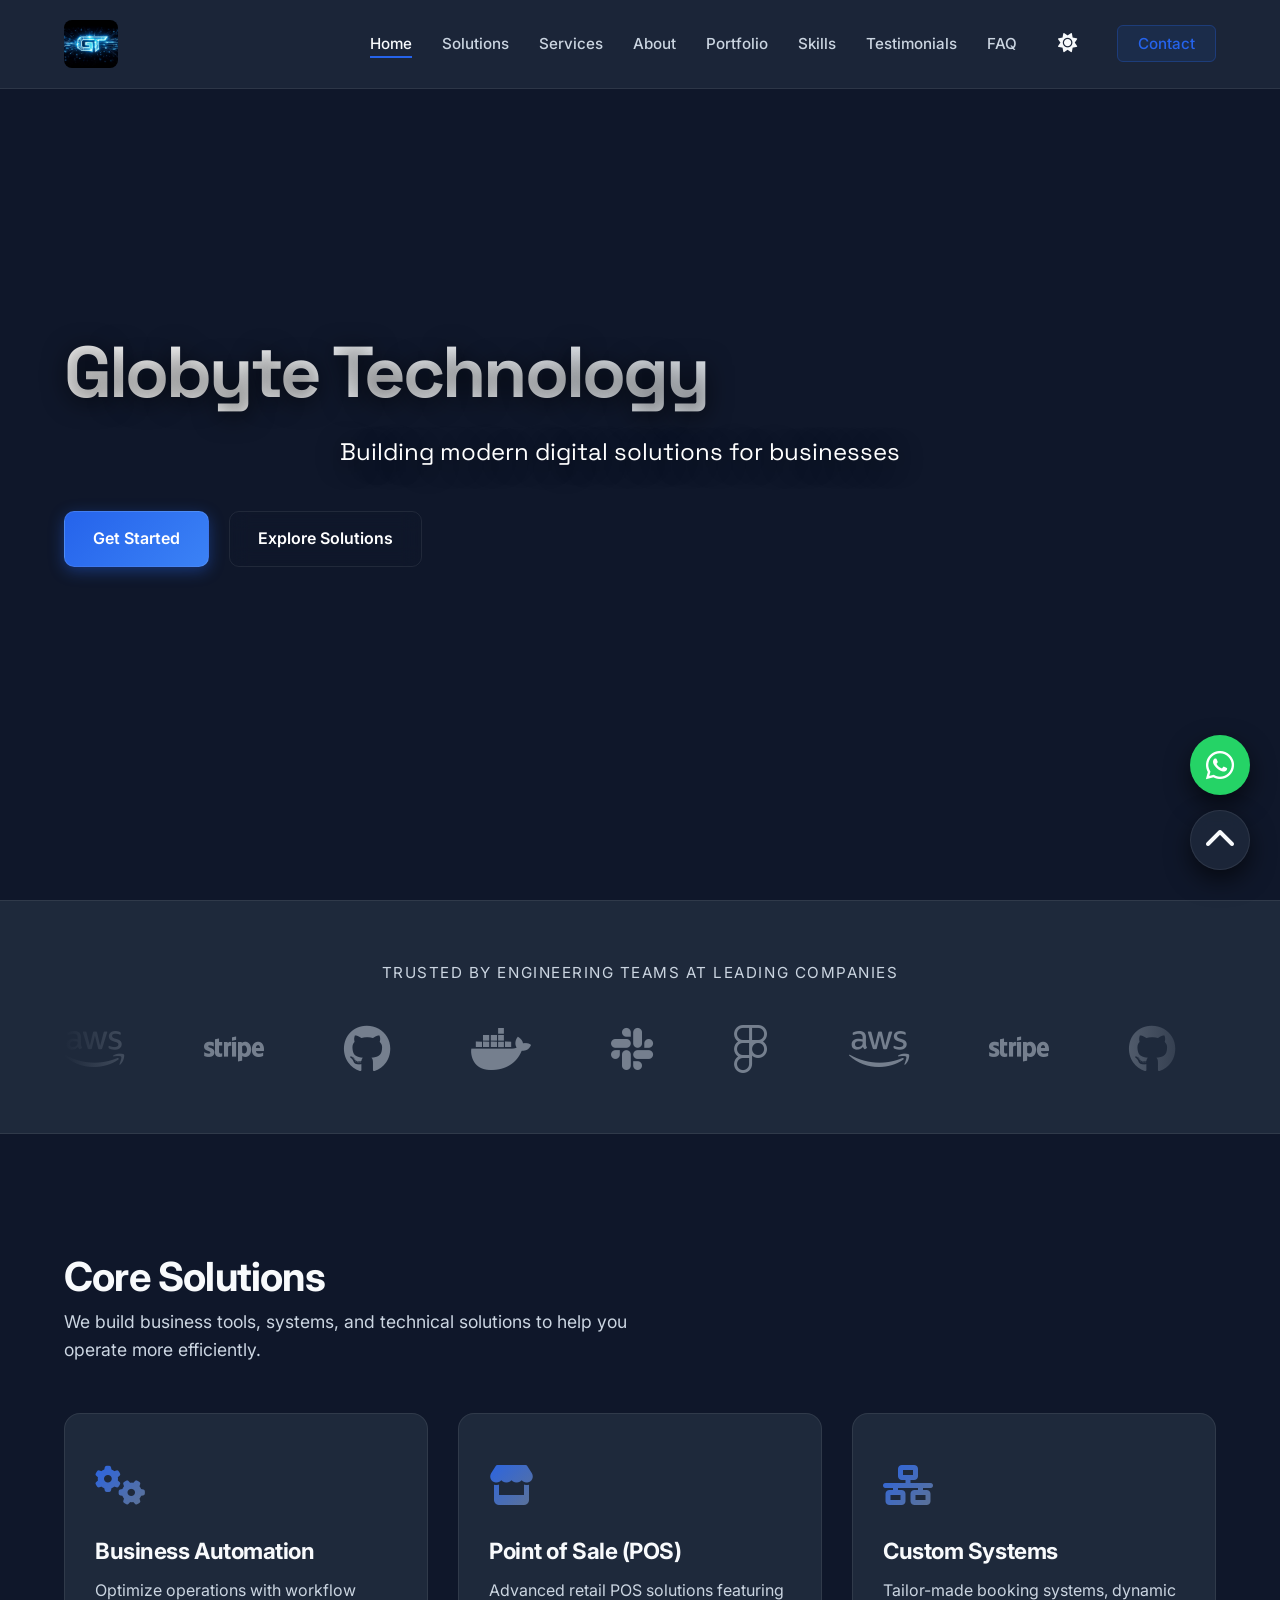
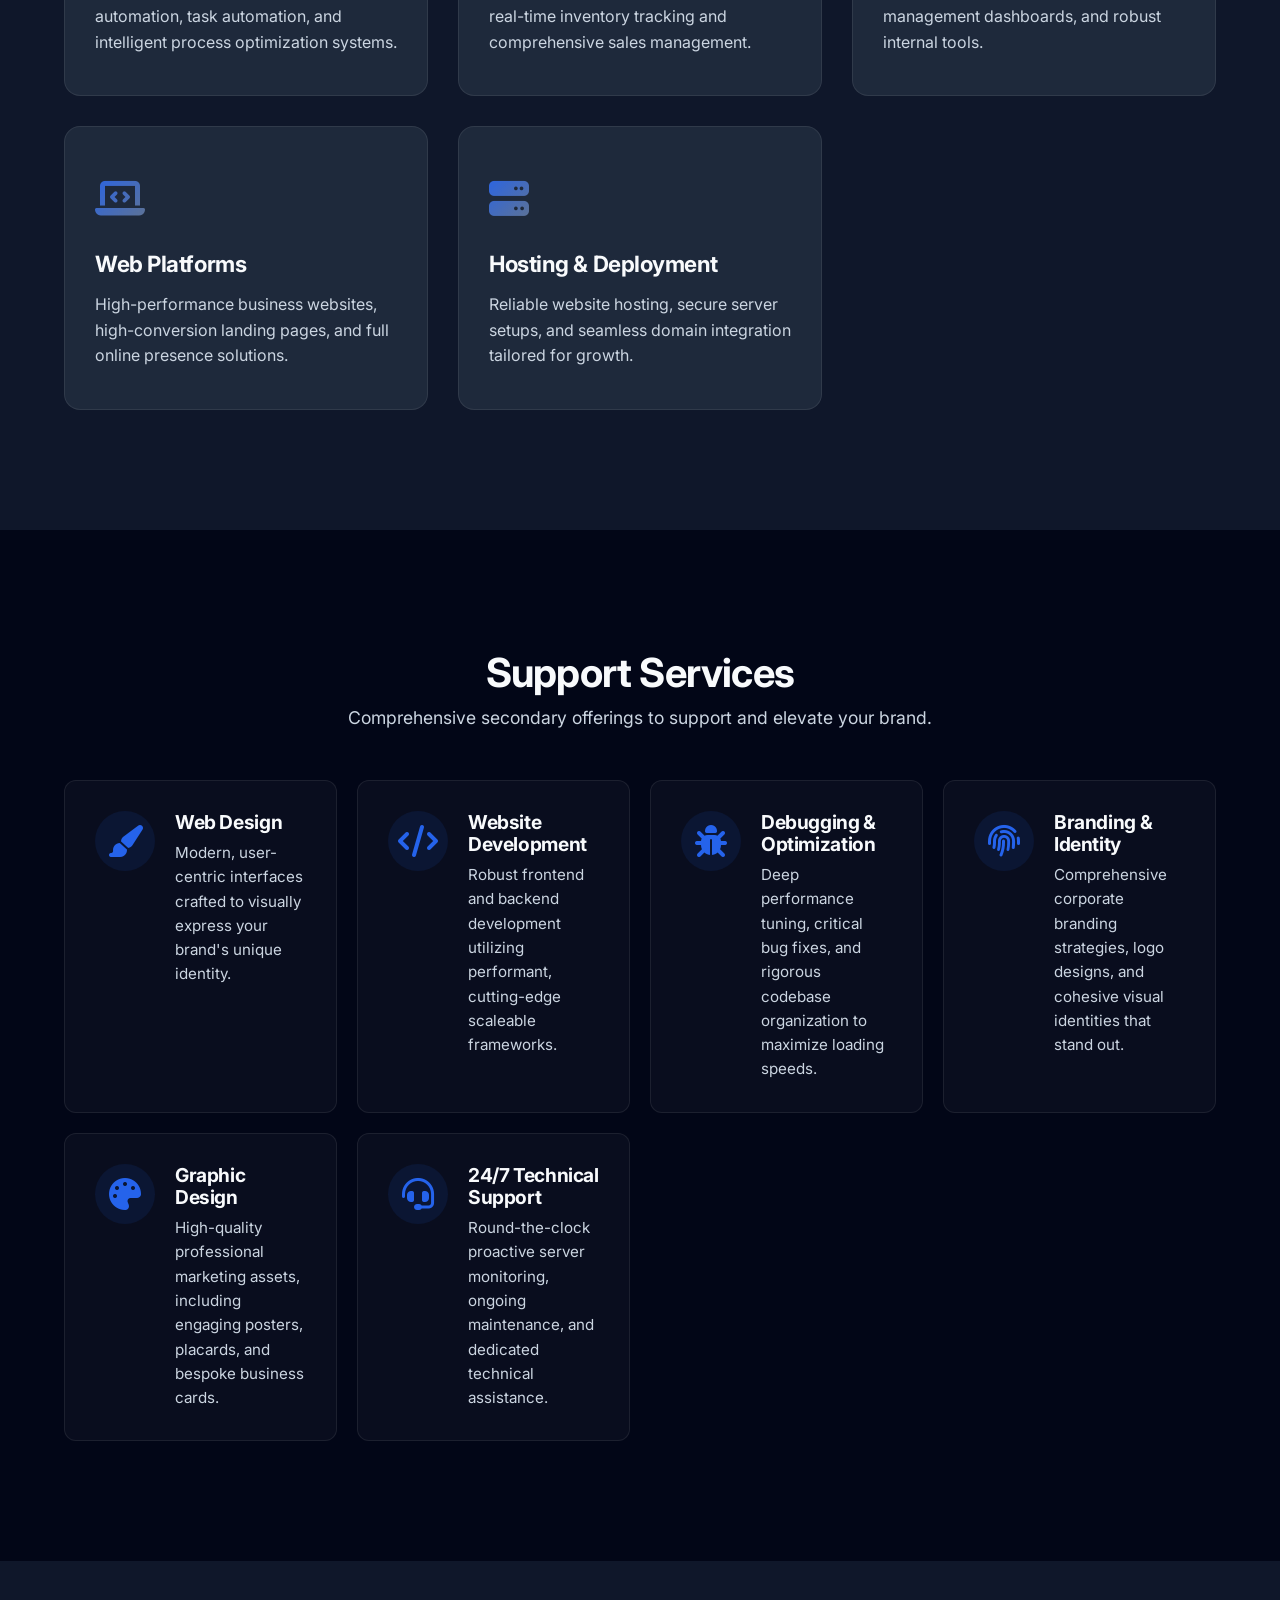
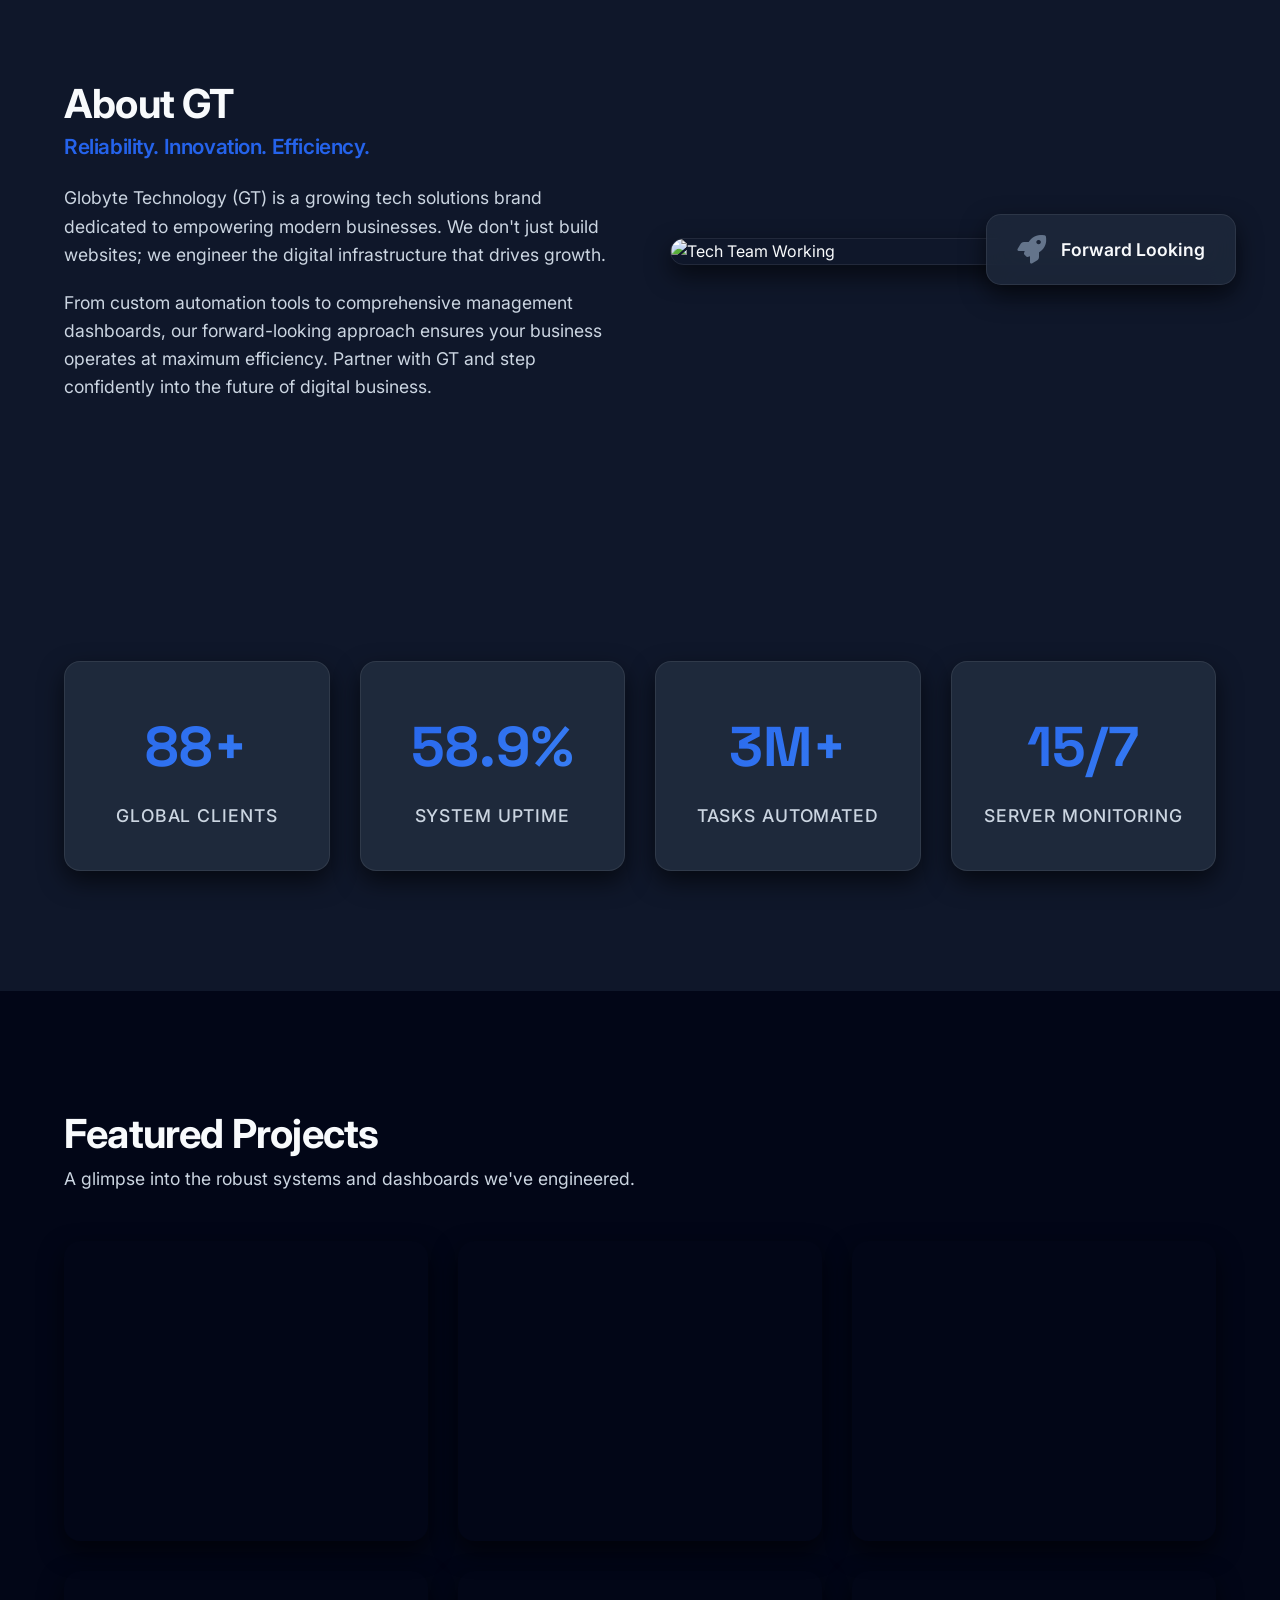
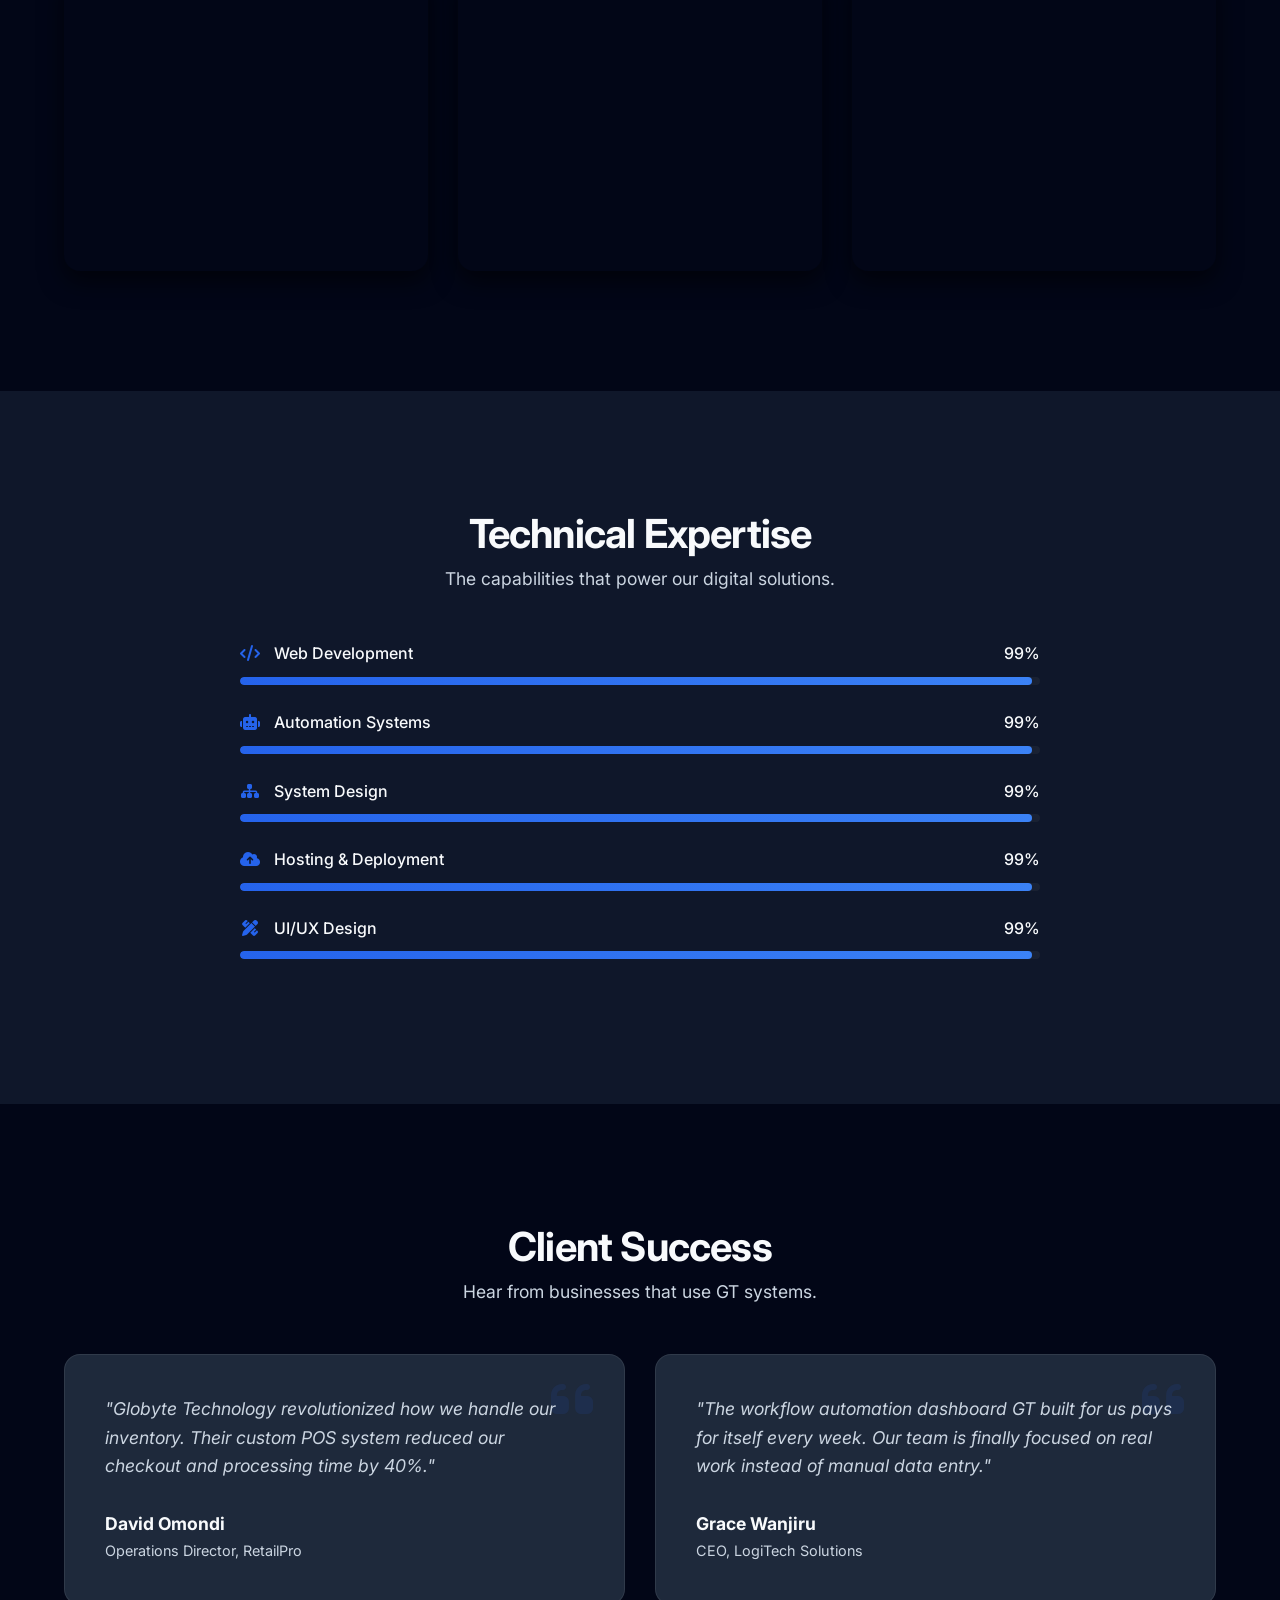
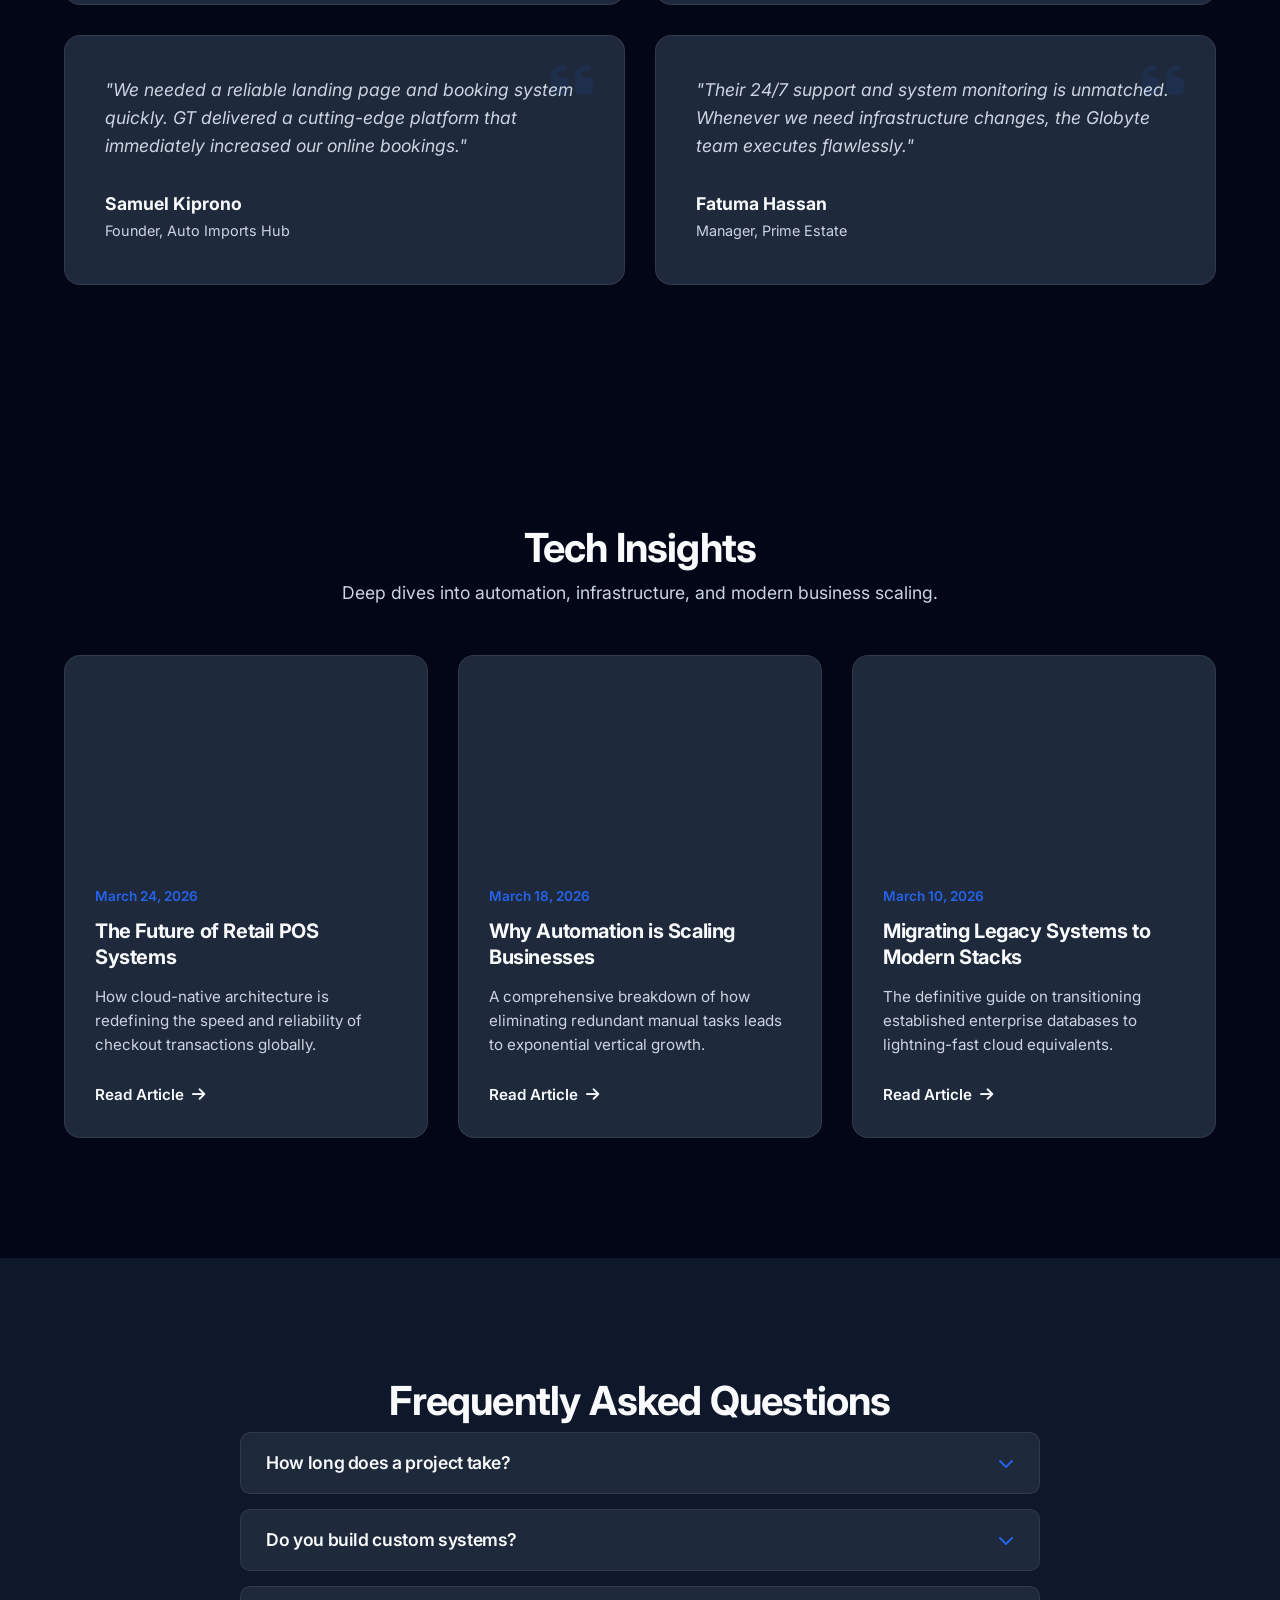
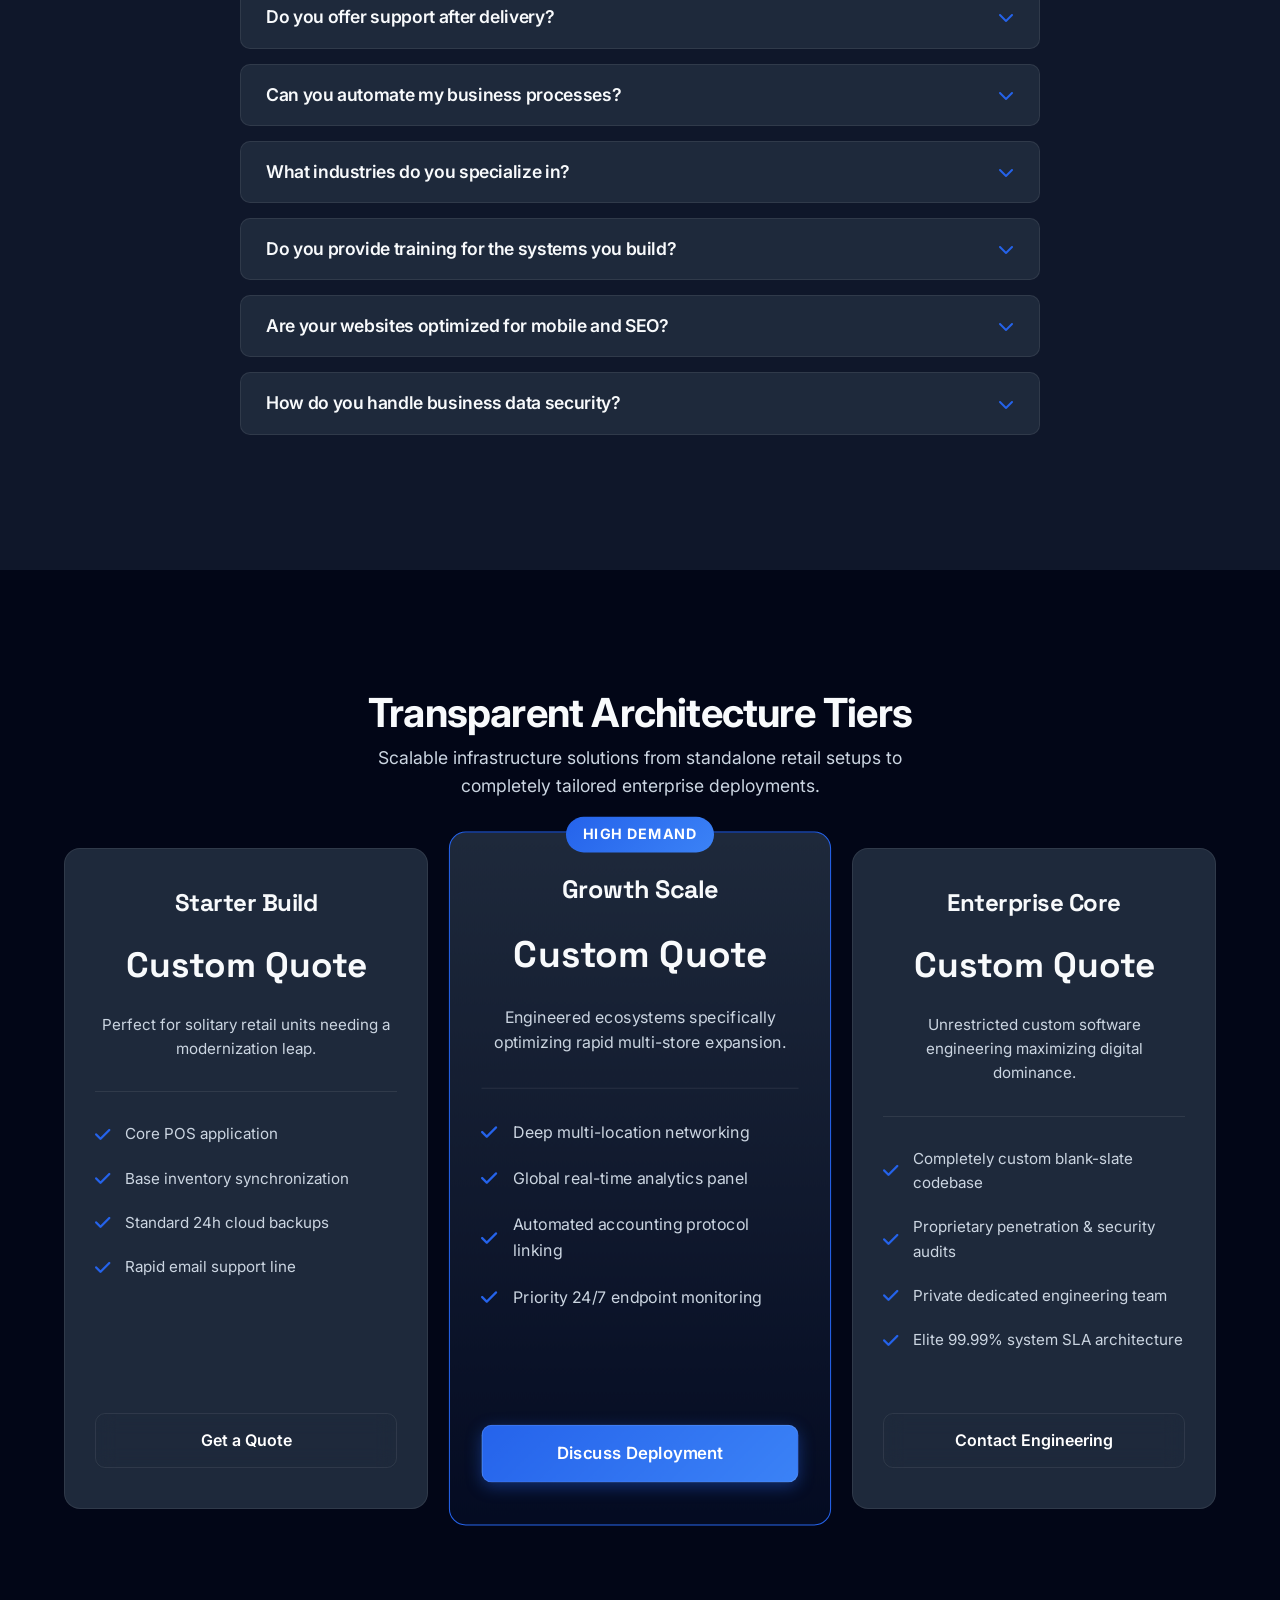
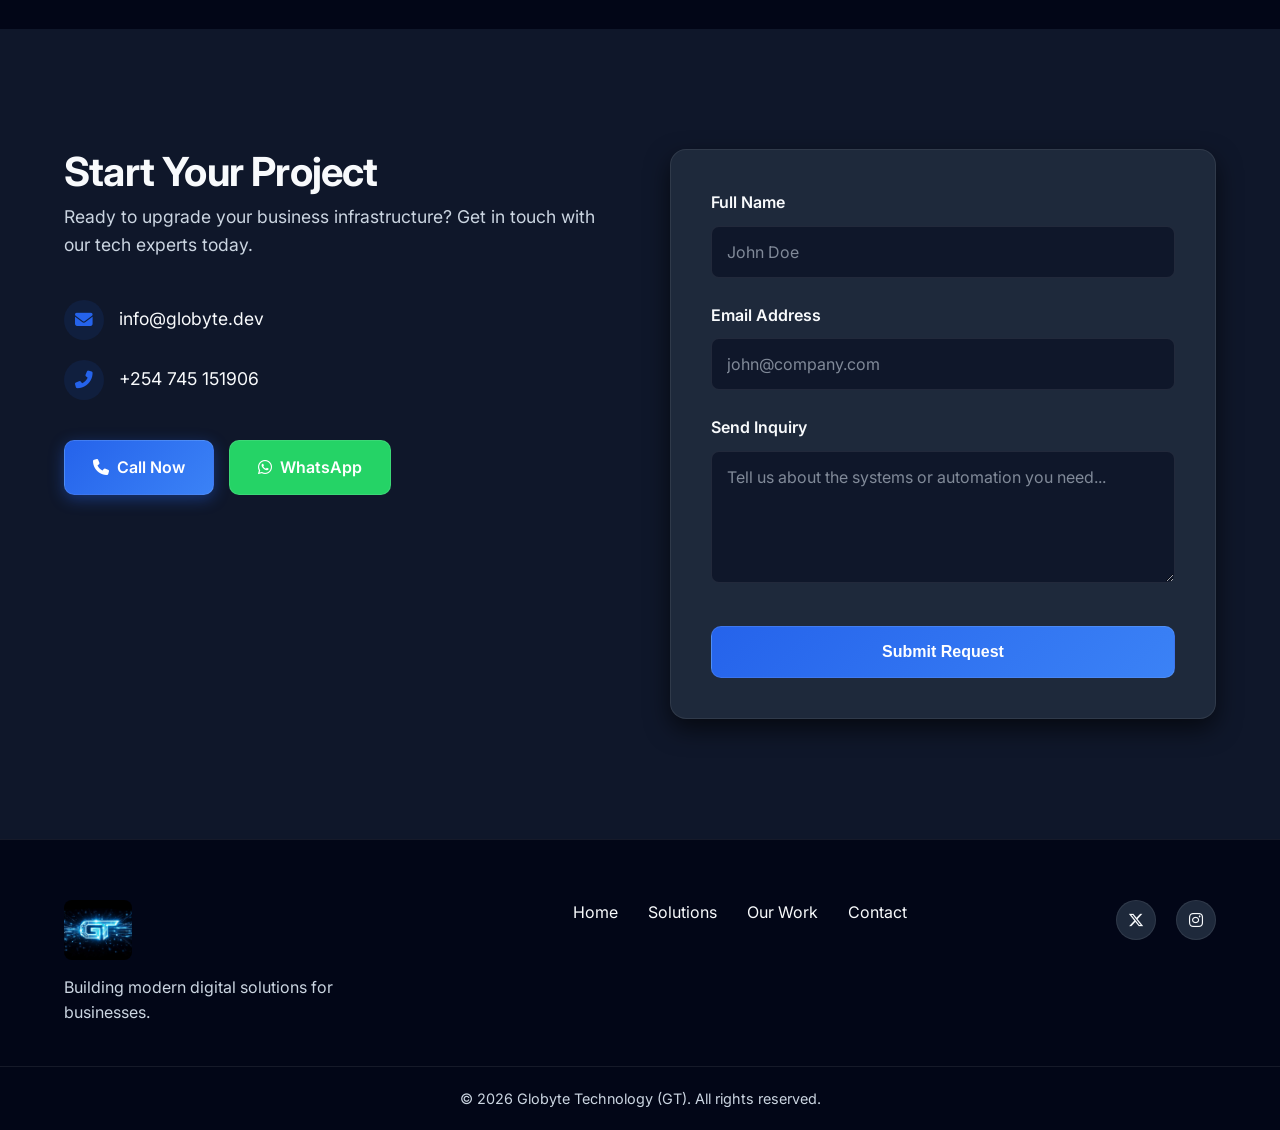
==== commit 25a88d6c: "Add files via upload" ====
--- a/index.html
+++ b/index.html
@@ -4,6 +4,47 @@
 <head>
     <meta charset="UTF-8">
     <meta name="viewport" content="width=device-width, initial-scale=1.0">
+    
+    <!-- Primary SEO Meta Tags -->
+    <meta name="description" content="Globyte Technology provides elite digital solutions, custom SaaS architectures, scalable enterprise infrastructure, and advanced retail POS automation.">
+    <meta name="keywords" content="digital solutions, POS systems, enterprise software, SaaS architecture, automation, tech agency, Globyte">
+    <meta name="author" content="Globyte Technology">
+    <meta name="robots" content="index, follow">
+
+    <!-- Open Graph / Facebook -->
+    <meta property="og:type" content="website">
+    <meta property="og:url" content="https://globyte.dev/">
+    <meta property="og:title" content="Globyte Technology | Modern Digital Solutions">
+    <meta property="og:description" content="Globyte Technology engineers elite digital solutions, scalable enterprise infrastructure, and advanced retail POS automation for high-growth businesses.">
+    <meta property="og:image" content="https://images.unsplash.com/photo-1558494949-ef010cbdcc31?auto=format&fit=crop&w=1200&q=80">
+
+    <!-- Twitter -->
+    <meta property="twitter:card" content="summary_large_image">
+    <meta property="twitter:url" content="https://x.com/globyte_tech">
+    <meta property="twitter:title" content="Globyte Technology | Modern Digital Solutions">
+    <meta property="twitter:description" content="We build modern digital solutions, custom SaaS architectures, and automated infrastructure for businesses.">
+    <meta property="twitter:image" content="https://images.unsplash.com/photo-1558494949-ef010cbdcc31?auto=format&fit=crop&w=1200&q=80">
+    
+    <!-- Structured JSON-LD Data for Google Knowledge Graph -->
+    <script type="application/ld+json">
+    {
+      "@context": "https://schema.org",
+      "@type": "Organization",
+      "name": "Globyte Technology",
+      "url": "https://globyte.dev/",
+      "logo": "https://globyte.dev/logo.jpg",
+      "contactPoint": {
+        "@type": "ContactPoint",
+        "telephone": "+254745151906",
+        "contactType": "customer service",
+        "email": "info@globyte.dev",
+        "availableLanguage": "English"
+      },
+      "sameAs": [
+        "https://x.com/globyte_tech?s=21"
+      ]
+    }
+    </script>
     <title>Globyte Technology | Premium Digital Solutions</title>
     <!-- Fonts -->
     <link rel="preconnect" href="https://fonts.googleapis.com">
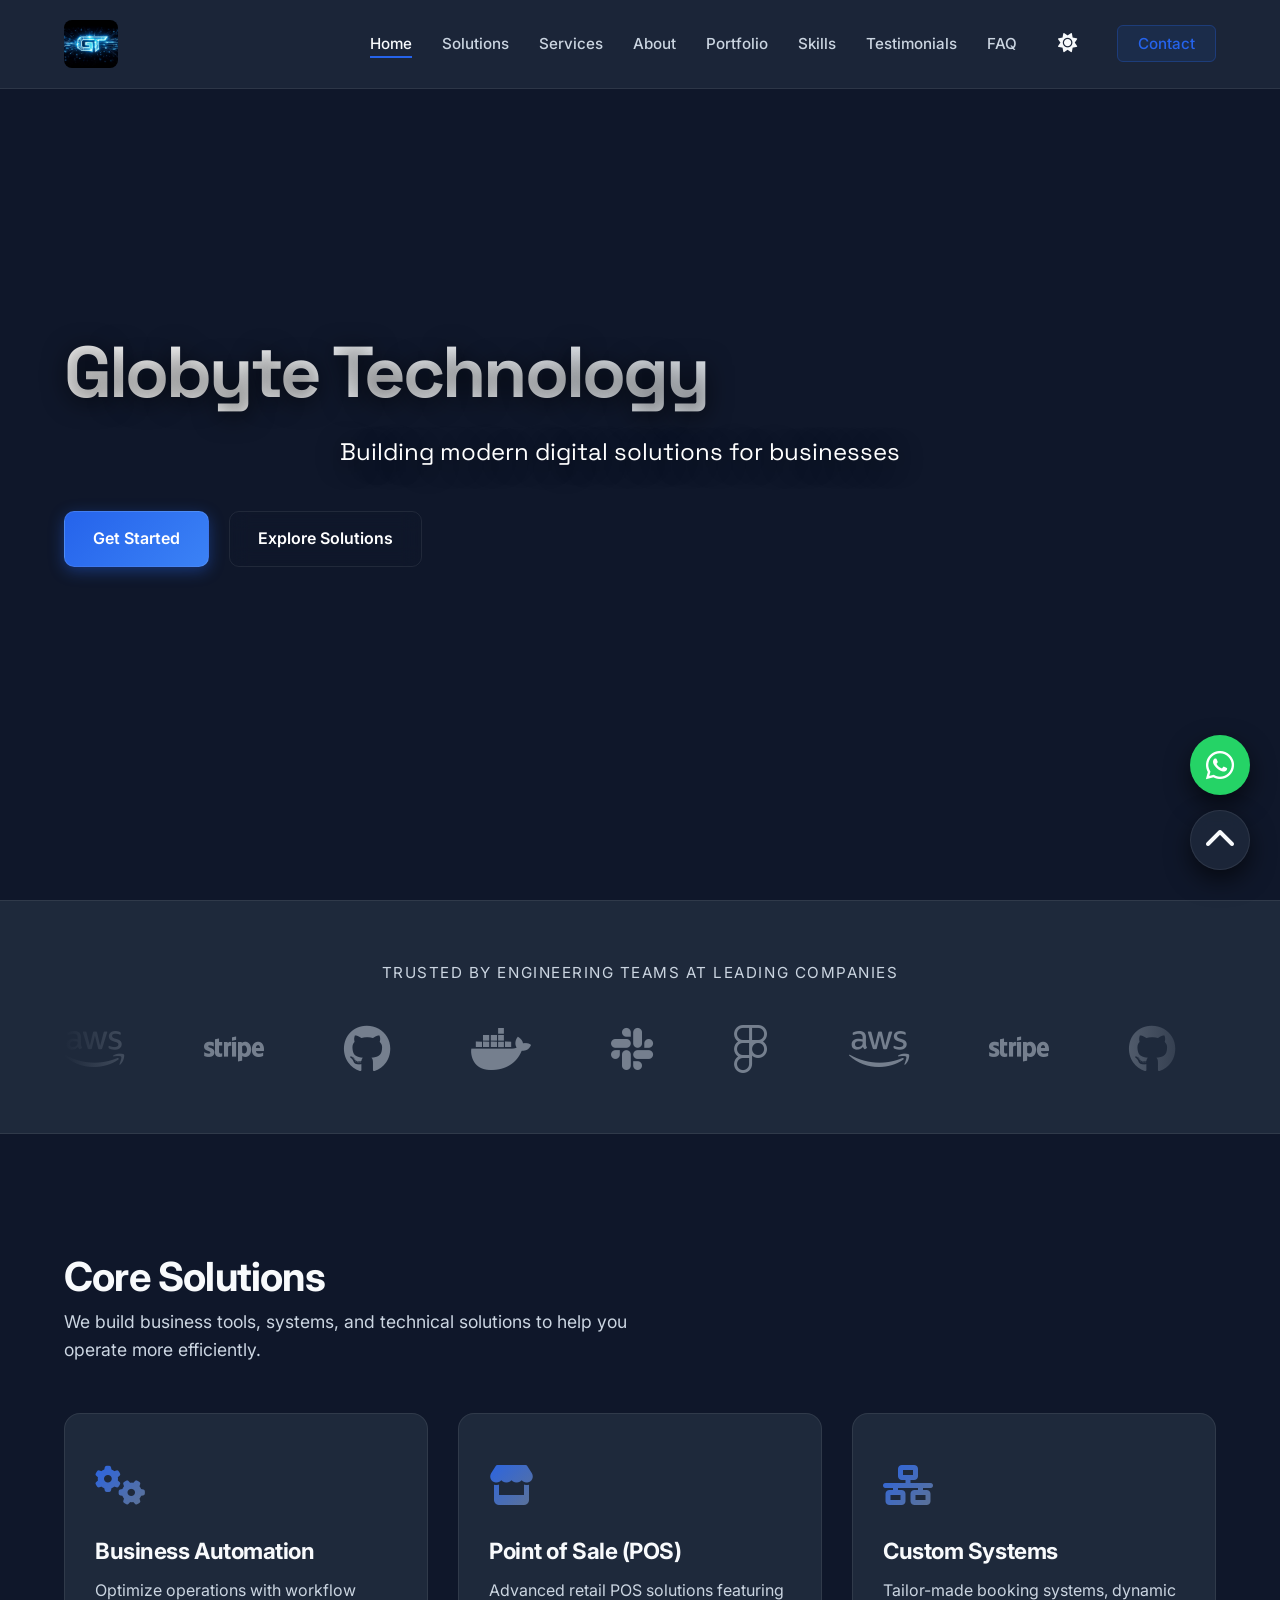
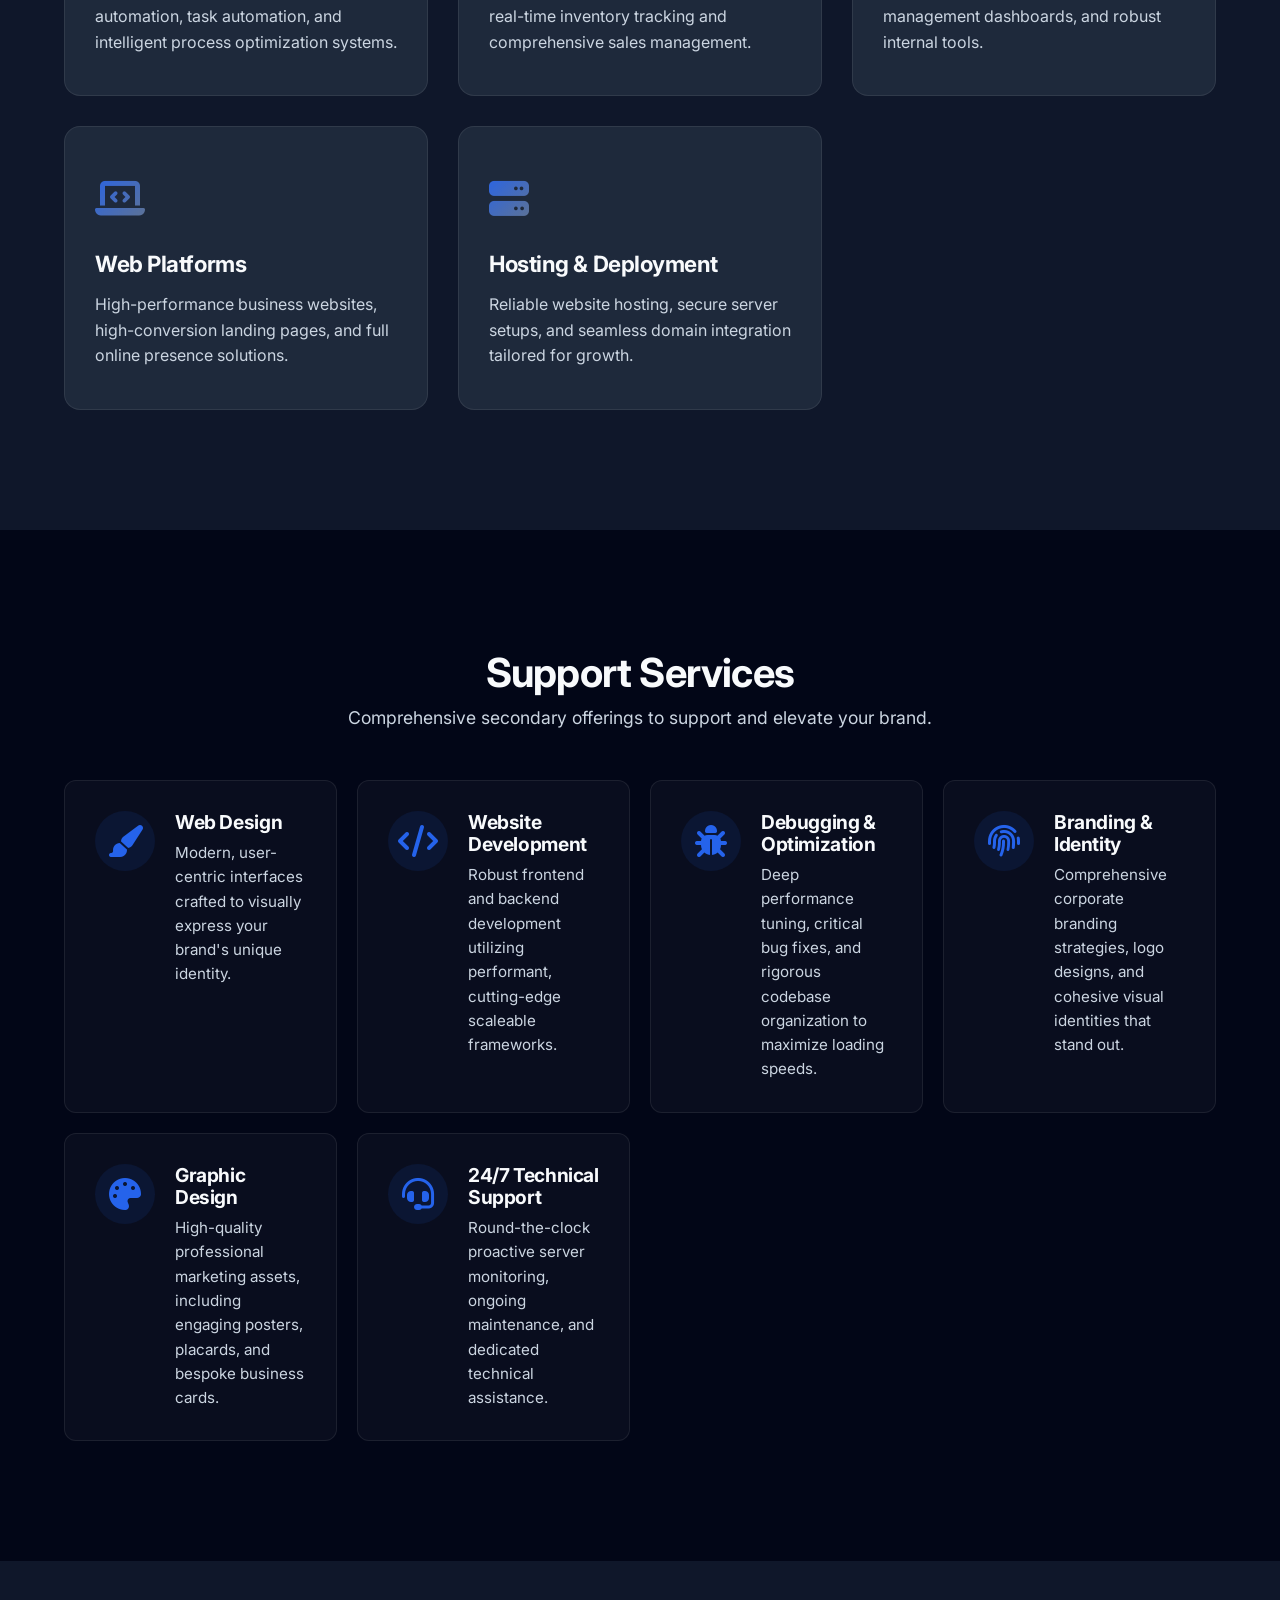
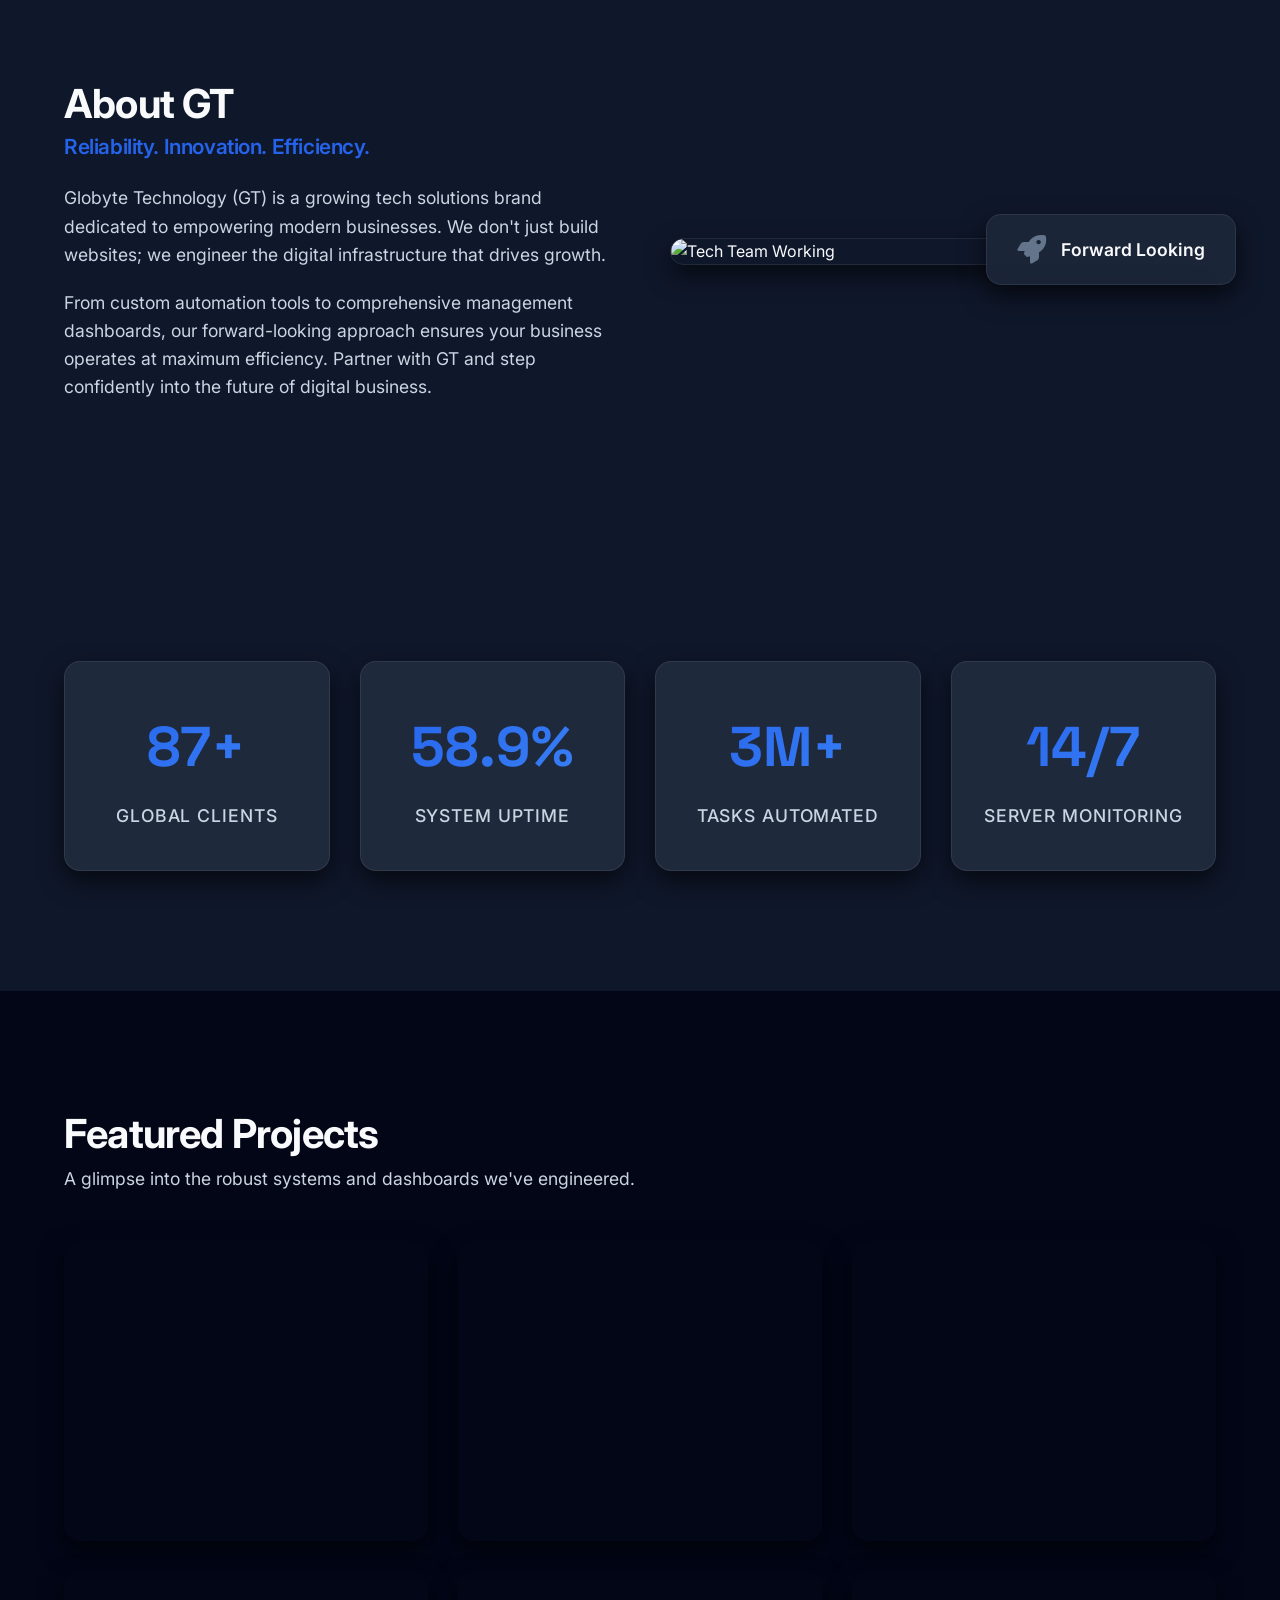
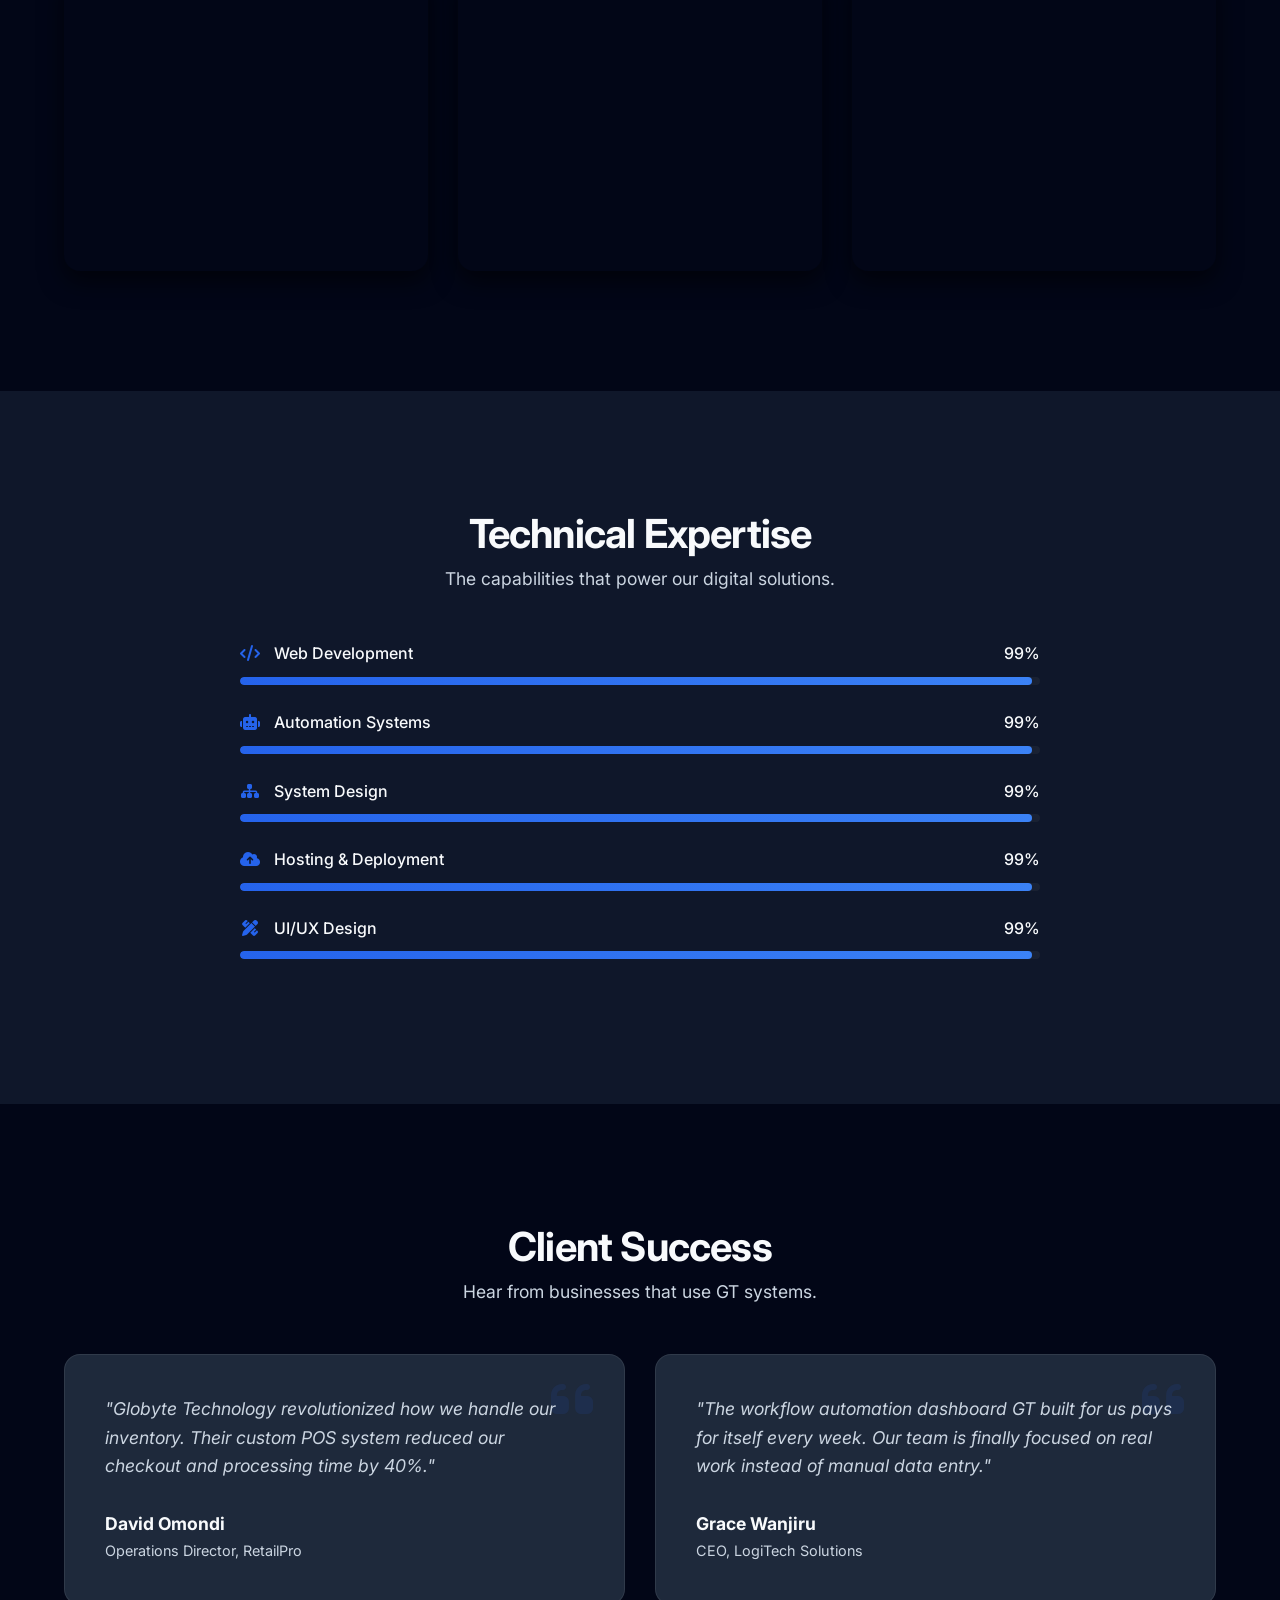
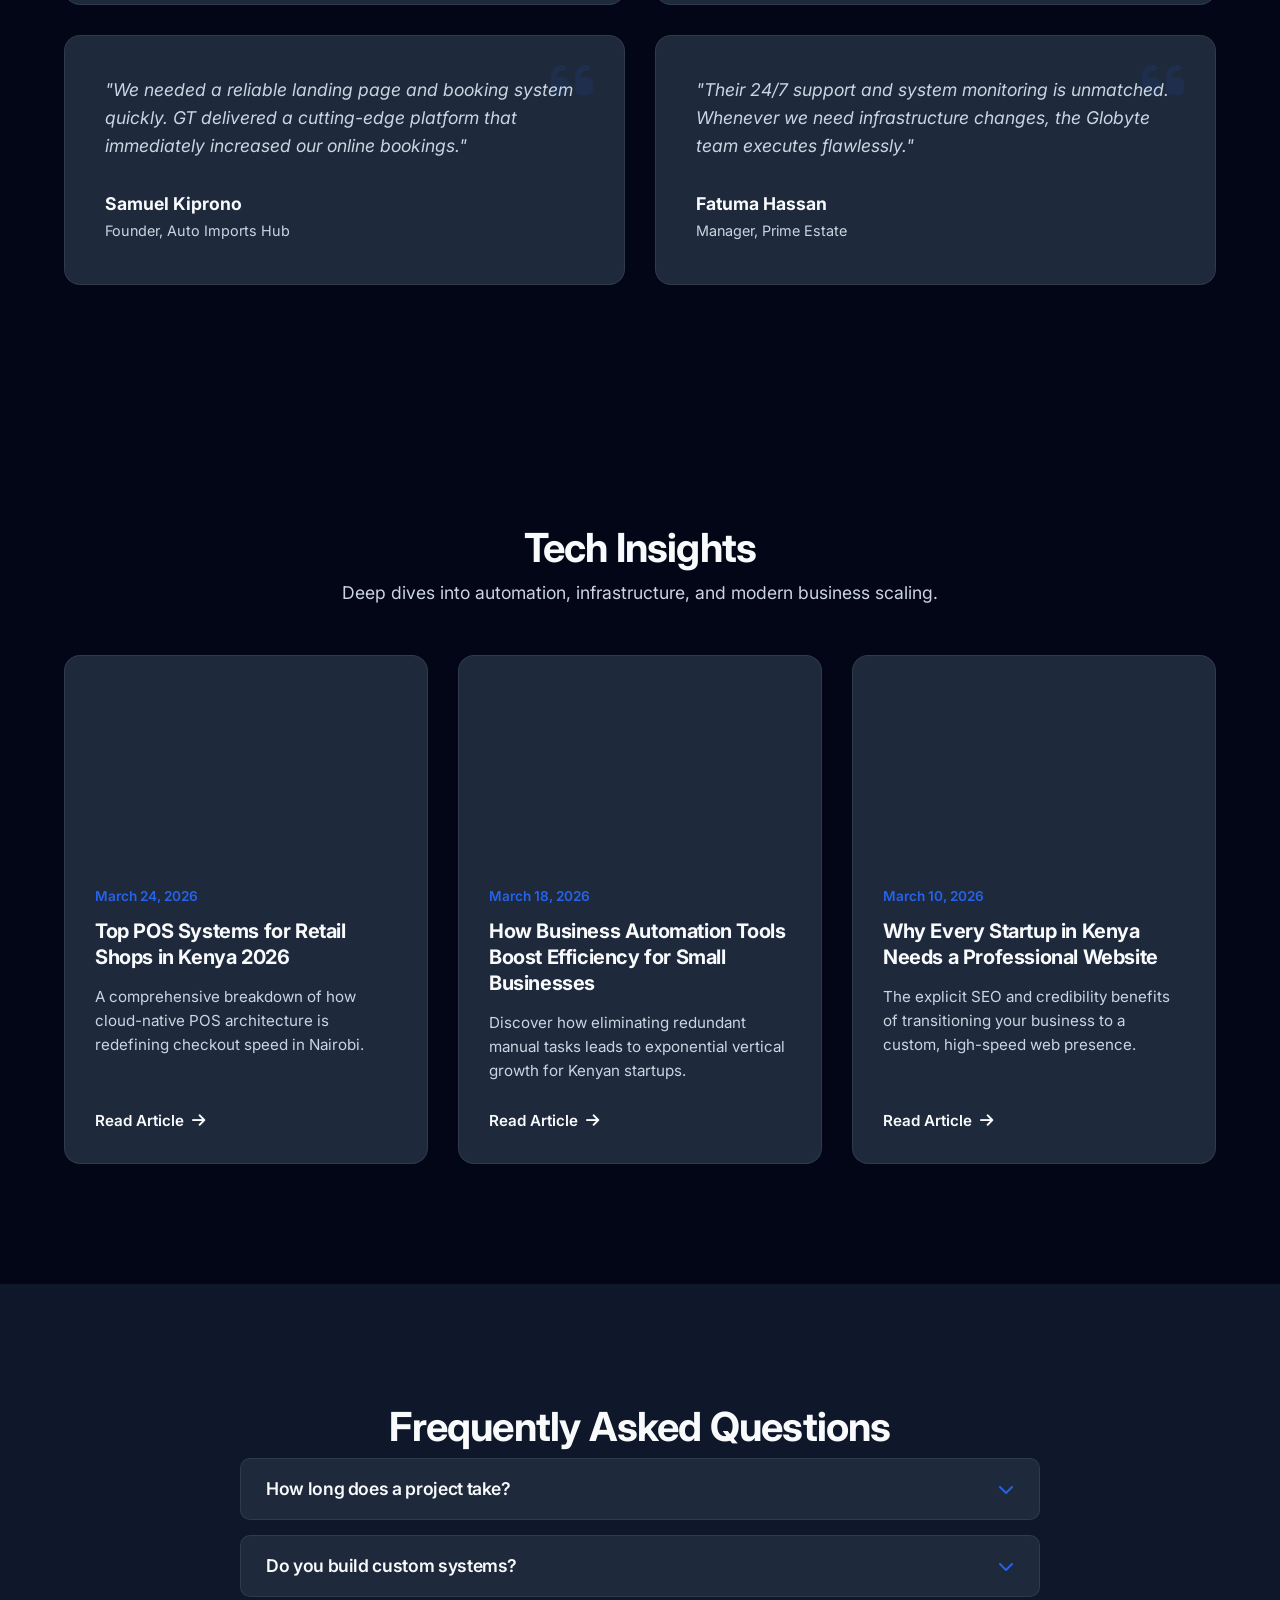
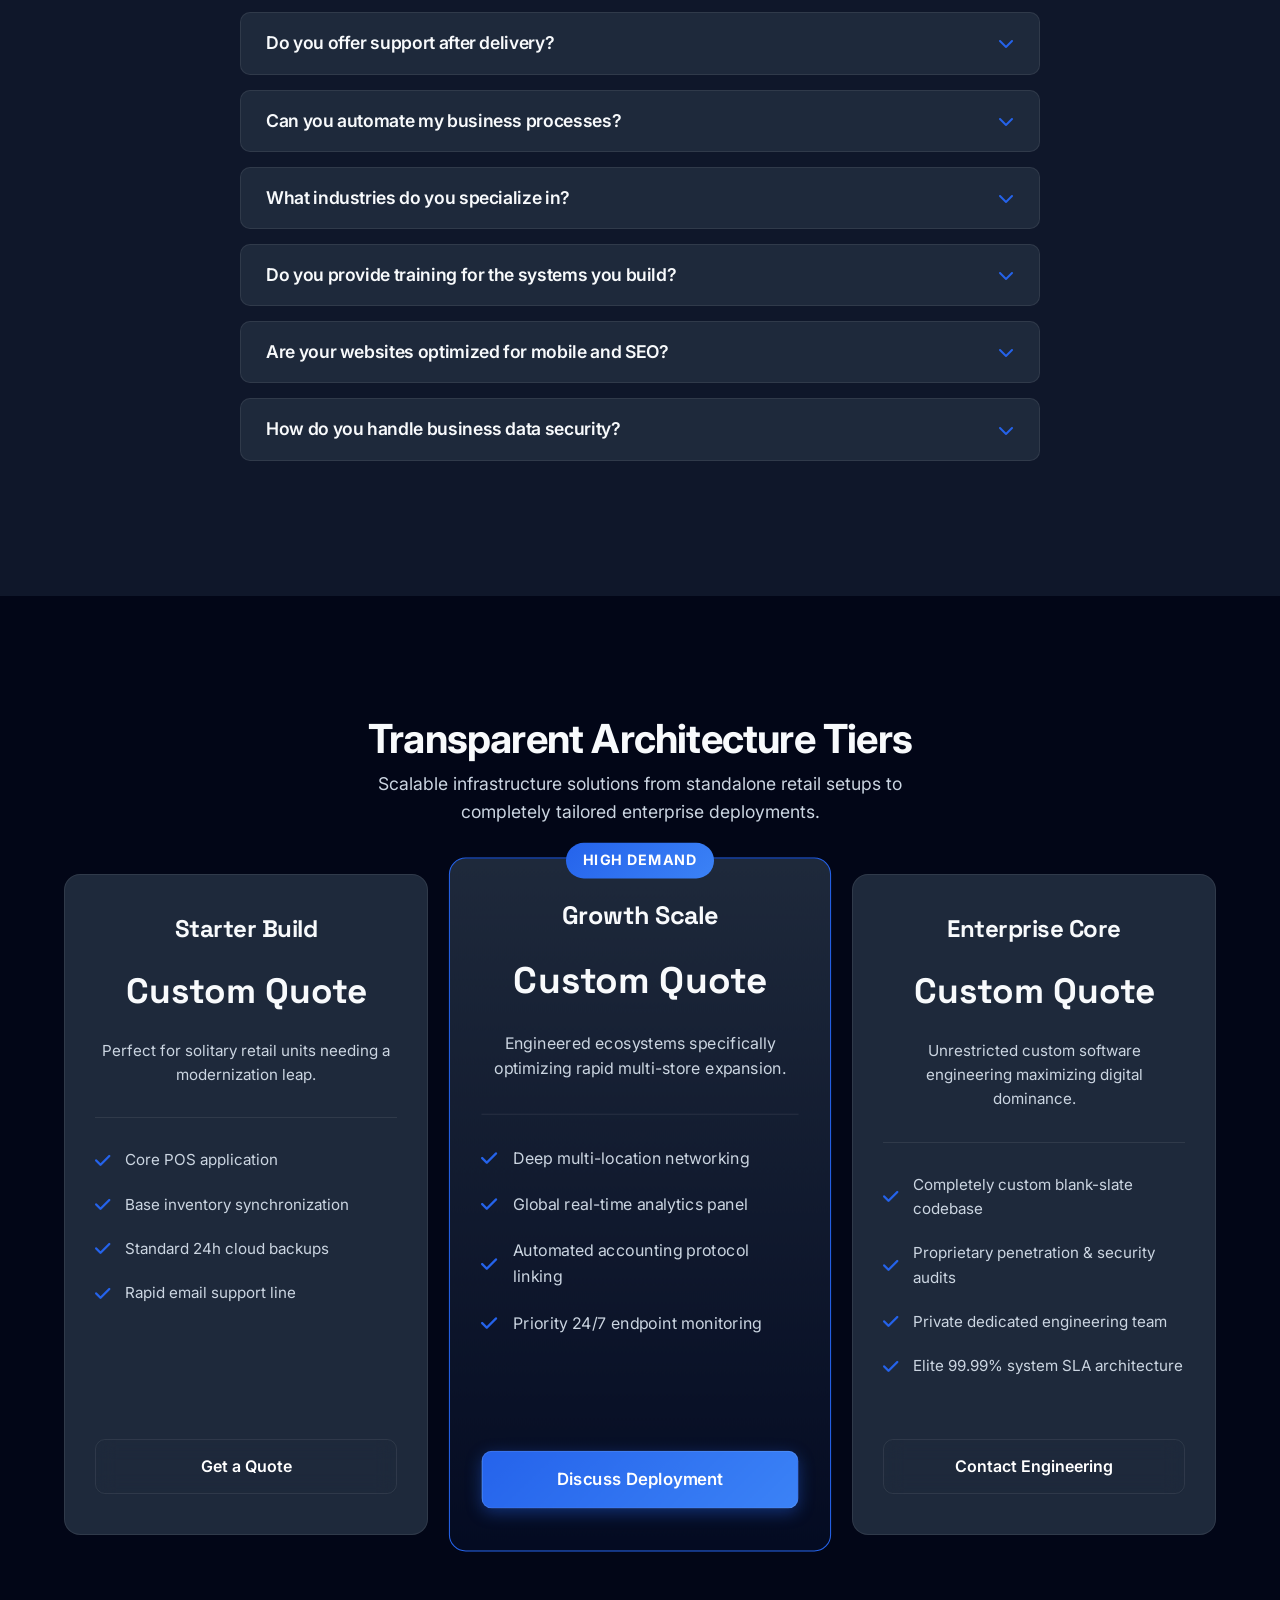
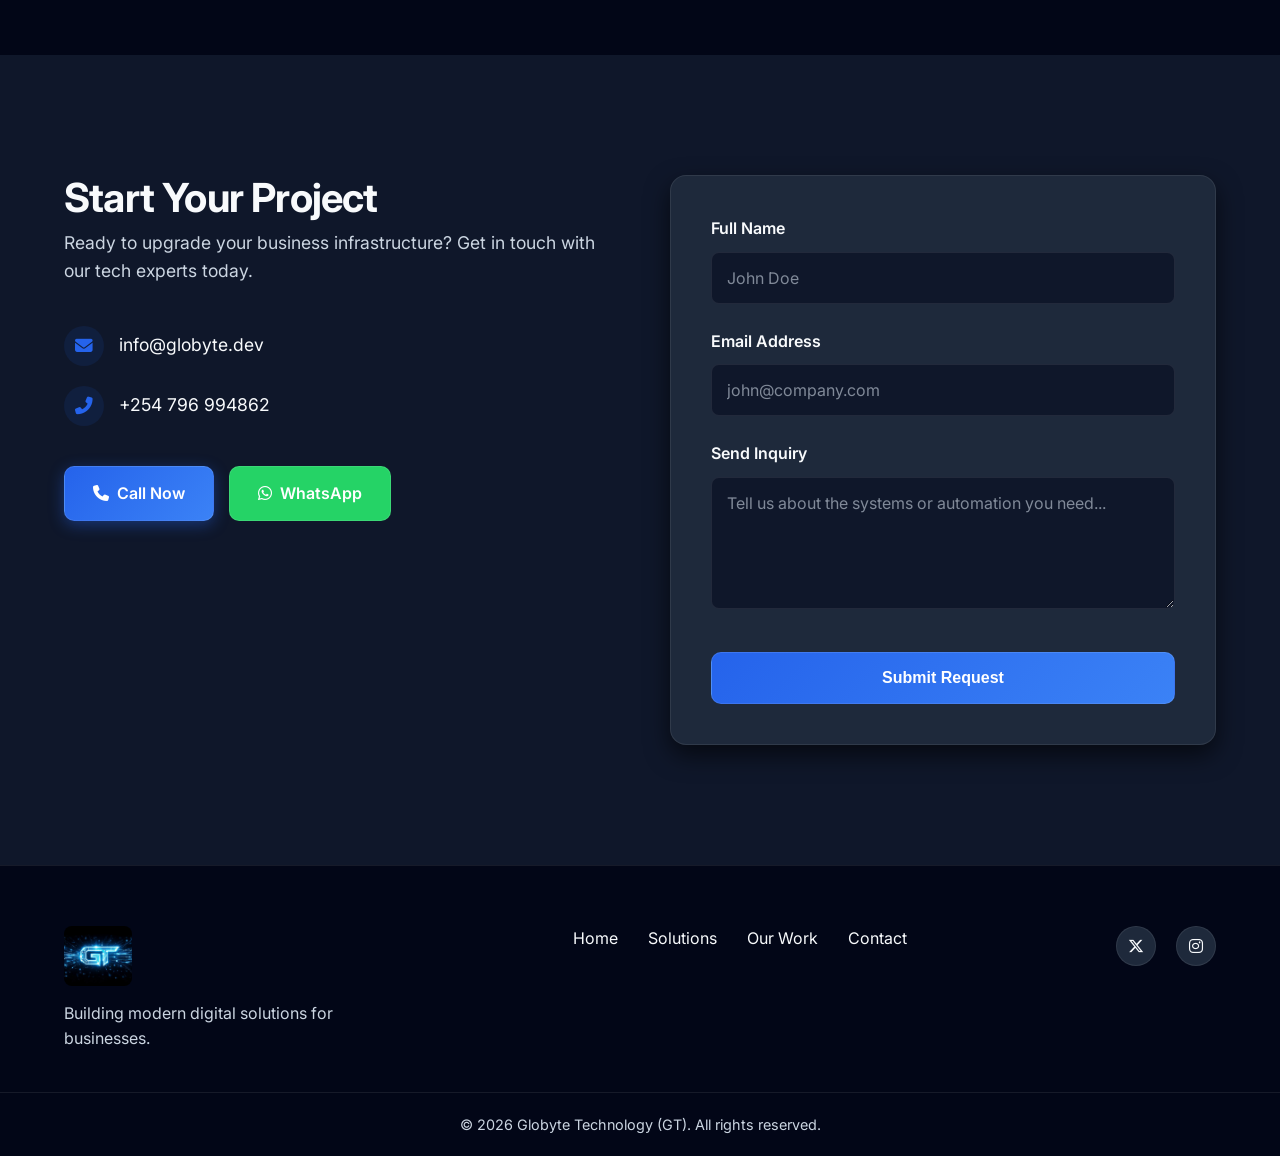
==== commit 826b1be8: "Add files via upload" ====
--- a/index.html
+++ b/index.html
@@ -6,23 +6,23 @@
     <meta name="viewport" content="width=device-width, initial-scale=1.0">
     
     <!-- Primary SEO Meta Tags -->
-    <meta name="description" content="Globyte Technology provides elite digital solutions, custom SaaS architectures, scalable enterprise infrastructure, and advanced retail POS automation.">
-    <meta name="keywords" content="digital solutions, POS systems, enterprise software, SaaS architecture, automation, tech agency, Globyte">
+    <meta name="description" content="Globyte Technology provides top-tier POS systems, business automation, and web development solutions in Nairobi, Kenya.">
+    <meta name="keywords" content="POS systems Kenya, business automation Kenya, web development Kenya, custom business systems, tech solutions Nairobi, Globyte Technology">
     <meta name="author" content="Globyte Technology">
     <meta name="robots" content="index, follow">
 
     <!-- Open Graph / Facebook -->
     <meta property="og:type" content="website">
     <meta property="og:url" content="https://globyte.dev/">
-    <meta property="og:title" content="Globyte Technology | Modern Digital Solutions">
-    <meta property="og:description" content="Globyte Technology engineers elite digital solutions, scalable enterprise infrastructure, and advanced retail POS automation for high-growth businesses.">
+    <meta property="og:title" content="Globyte Technology | POS Systems & Business Automation Kenya">
+    <meta property="og:description" content="Top-tier POS systems, workflow automation, and custom web development designed specifically for high-growth businesses in Kenya.">
     <meta property="og:image" content="https://images.unsplash.com/photo-1558494949-ef010cbdcc31?auto=format&fit=crop&w=1200&q=80">
 
     <!-- Twitter -->
     <meta property="twitter:card" content="summary_large_image">
     <meta property="twitter:url" content="https://x.com/globyte_tech">
-    <meta property="twitter:title" content="Globyte Technology | Modern Digital Solutions">
-    <meta property="twitter:description" content="We build modern digital solutions, custom SaaS architectures, and automated infrastructure for businesses.">
+    <meta property="twitter:title" content="Globyte Technology | Tech Agency Kenya">
+    <meta property="twitter:description" content="Top-tier POS systems, workflow automation, and custom web development designed specifically for high-growth businesses in Kenya.">
     <meta property="twitter:image" content="https://images.unsplash.com/photo-1558494949-ef010cbdcc31?auto=format&fit=crop&w=1200&q=80">
     
     <!-- Structured JSON-LD Data for Google Knowledge Graph -->
@@ -33,11 +33,16 @@
       "name": "Globyte Technology",
       "url": "https://globyte.dev/",
       "logo": "https://globyte.dev/logo.jpg",
+      "address": {
+        "@type": "PostalAddress",
+        "addressLocality": "Nairobi",
+        "addressCountry": "KE"
+      },
       "contactPoint": {
         "@type": "ContactPoint",
-        "telephone": "+254745151906",
+        "telephone": "+254796994862",
         "contactType": "customer service",
-        "email": "info@globyte.dev",
+        "areaServed": "KE",
         "availableLanguage": "English"
       },
       "sameAs": [
@@ -45,7 +50,7 @@
       ]
     }
     </script>
-    <title>Globyte Technology | Premium Digital Solutions</title>
+    <title>Globyte Technology | POS Systems & Web Development Kenya</title>
     <!-- Fonts -->
     <link rel="preconnect" href="https://fonts.googleapis.com">
     <link rel="preconnect" href="https://fonts.gstatic.com" crossorigin>
@@ -474,8 +479,8 @@
                     <div class="insight-img" style="background-image: url('https://images.unsplash.com/photo-1551288049-bebda4e38f71?auto=format&fit=crop&q=80&w=800');"></div>
                     <div class="insight-content">
                         <span class="insight-date">March 24, 2026</span>
-                        <h4>The Future of Retail POS Systems</h4>
-                        <p>How cloud-native architecture is redefining the speed and reliability of checkout transactions globally.</p>
+                        <h4>Top POS Systems for Retail Shops in Kenya 2026</h4>
+                        <p>A comprehensive breakdown of how cloud-native POS architecture is redefining checkout speed in Nairobi.</p>
                         <span class="insight-link">Read Article <i class="fas fa-arrow-right"></i></span>
                     </div>
                 </a>
@@ -483,8 +488,8 @@
                     <div class="insight-img" style="background-image: url('https://images.unsplash.com/photo-1451187580459-43490279c0fa?auto=format&fit=crop&q=80&w=800');"></div>
                     <div class="insight-content">
                         <span class="insight-date">March 18, 2026</span>
-                        <h4>Why Automation is Scaling Businesses</h4>
-                        <p>A comprehensive breakdown of how eliminating redundant manual tasks leads to exponential vertical growth.</p>
+                        <h4>How Business Automation Tools Boost Efficiency for Small Businesses</h4>
+                        <p>Discover how eliminating redundant manual tasks leads to exponential vertical growth for Kenyan startups.</p>
                         <span class="insight-link">Read Article <i class="fas fa-arrow-right"></i></span>
                     </div>
                 </a>
@@ -492,8 +497,8 @@
                     <div class="insight-img" style="background-image: url('https://images.unsplash.com/photo-1504868584819-f8e8b4b6d7e3?auto=format&fit=crop&q=80&w=800');"></div>
                     <div class="insight-content">
                         <span class="insight-date">March 10, 2026</span>
-                        <h4>Migrating Legacy Systems to Modern Stacks</h4>
-                        <p>The definitive guide on transitioning established enterprise databases to lightning-fast cloud equivalents.</p>
+                        <h4>Why Every Startup in Kenya Needs a Professional Website</h4>
+                        <p>The explicit SEO and credibility benefits of transitioning your business to a custom, high-speed web presence.</p>
                         <span class="insight-link">Read Article <i class="fas fa-arrow-right"></i></span>
                     </div>
                 </a>
@@ -668,14 +673,14 @@
                         <i class="fas fa-envelope"></i>
                         <span>info@globyte.dev</span>
                     </a>
-                    <a href="tel:+254745151906" class="contact-method contact-link">
+                    <a href="tel:+254796994862" class="contact-method contact-link">
                         <i class="fas fa-phone-alt"></i>
-                        <span>+254 745 151906</span>
+                        <span>+254 796 994862</span>
                     </a>
                 </div>
                 <div class="contact-actions">
-                    <a href="tel:+254745151906" class="btn btn-primary"><i class="fas fa-phone"></i> Call Now</a>
-                    <a href="https://wa.me/254745151906" class="btn btn-whatsapp"><i class="fab fa-whatsapp"></i>
+                    <a href="tel:+254796994862" class="btn btn-primary"><i class="fas fa-phone"></i> Call Now</a>
+                    <a href="https://wa.me/254796994862" class="btn btn-whatsapp"><i class="fab fa-whatsapp"></i>
                         WhatsApp</a>
                 </div>
             </div>
@@ -728,7 +733,7 @@
 
     <!-- Floating Actions -->
     <div class="floating-actions">
-        <a href="https://wa.me/254745151906" class="float-btn float-whatsapp" aria-label="Chat on WhatsApp" target="_blank">
+        <a href="https://wa.me/254796994862" class="float-btn float-whatsapp" aria-label="Chat on WhatsApp" target="_blank">
             <i class="fab fa-whatsapp"></i>
         </a>
         <button id="scrollToTopBtn" class="float-btn float-top" aria-label="Scroll to top">
